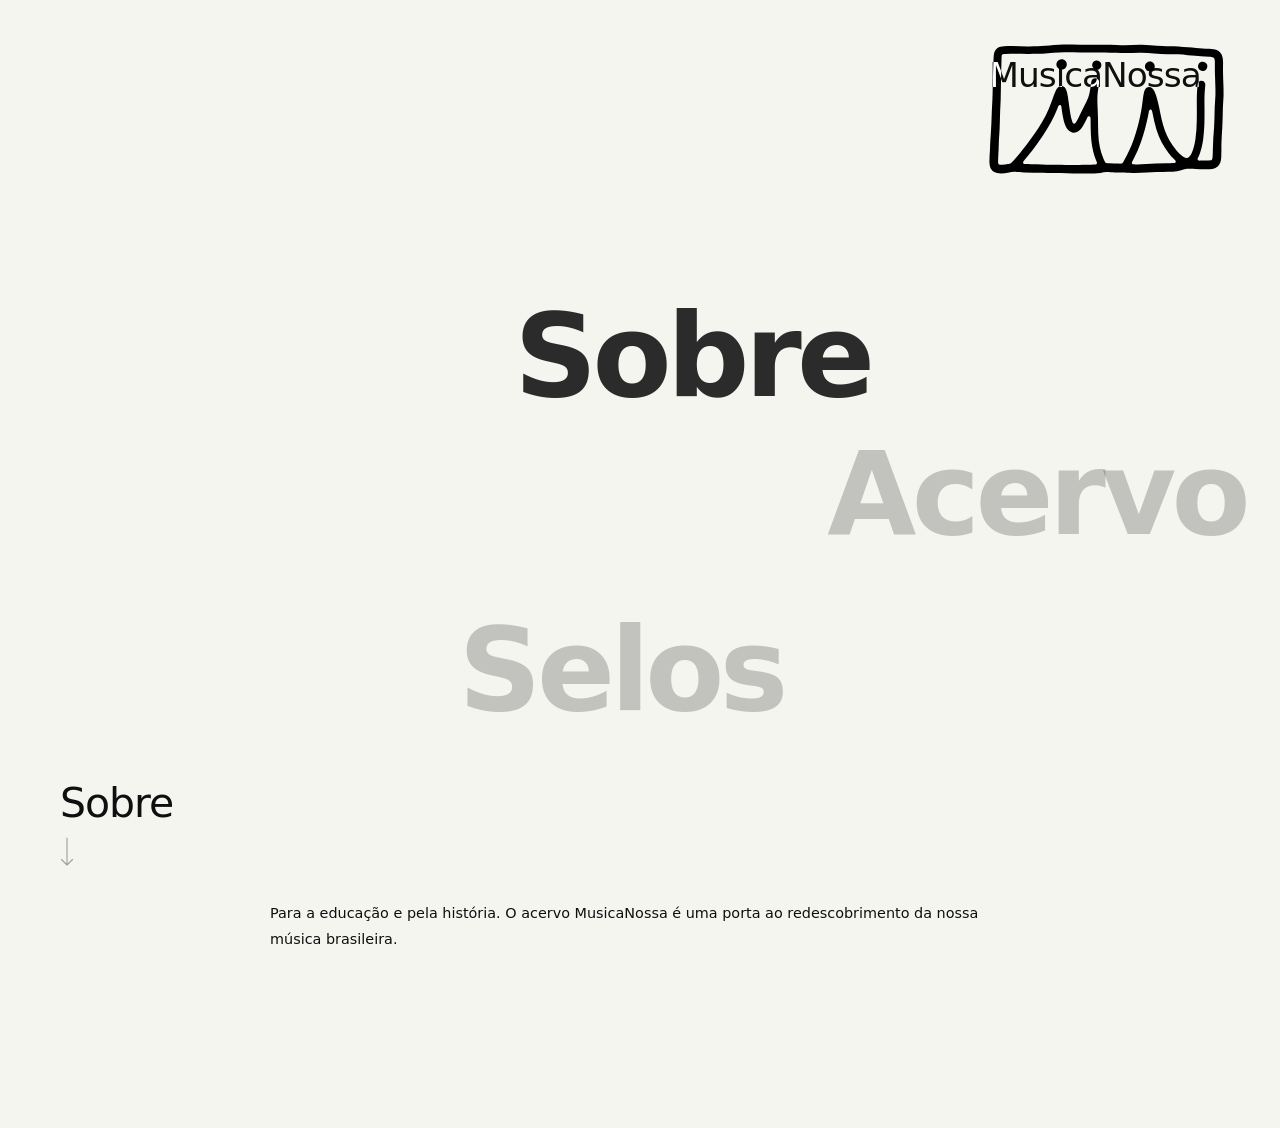
==== portfolio.html @ d1c1e7bd "Bump style v93" ====
<!DOCTYPE html>
<html lang="en">
<head>
  <meta charset="UTF-8" />
  <meta name="viewport" content="width=device-width, initial-scale=1.0" />
  <title>MusicaNossa</title>
  <meta name="description" content="Para a educação e pela história. O acervo MusicaNossa é uma porta ao redescobrimento da nossa música brasileira." />
  <link rel="icon" type="image/svg+xml" href="images/favicon.svg" />
  <link rel="canonical" href="https://musicanossa.net/portfolio.html" />
  <meta name="theme-color" content="#0f0f0f" />
  <meta name="referrer" content="strict-origin-when-cross-origin" />
  <meta http-equiv="Content-Security-Policy"
        content="default-src 'self';
                 script-src 'self' 'unsafe-inline';
                 style-src 'self' 'unsafe-inline' https://fonts.googleapis.com;
                 font-src 'self' https://fonts.gstatic.com;
                 img-src 'self' data:;
                 media-src 'self' https://audio.musicanossa.net;
                 connect-src 'self';" />
  <meta property="og:title" content="MusicaNossa" />
  <meta property="og:description" content="Para a educação e pela história. O acervo MusicaNossa é uma porta ao redescobrimento da nossa música brasileira." />
  <meta property="og:type" content="website" />
  <meta property="og:url" content="https://musicanossa.net/portfolio.html" />
  <meta property="og:image" content="https://musicanossa.net/images/og-preview.png" />
  <meta property="og:image:width" content="1200" />
  <meta property="og:image:height" content="630" />
  <link rel="preconnect" href="https://fonts.googleapis.com">
  <link rel="preconnect" href="https://fonts.gstatic.com" crossorigin>
  <link href="https://fonts.googleapis.com/css2?family=Inter:wght@300;400;500;600;700&display=swap" rel="stylesheet">
  <link rel="stylesheet" href="css/style.css?v=93" />
</head>
<body>
  <a class="skip-link" href="#main-content">Skip to main content</a>

  <button class="site-brand" id="site-brand" type="button" aria-label="MusicaNossa — home"><span class="brand-text brand-word">MusicaNossa</span><img class="brand-logo" src="images/mn-logo.svg" alt="" aria-hidden="true" draggable="false" /><span class="brand-neg" aria-hidden="true"><span class="brand-text">MusicaNossa</span></span></button>

  <!-- ── FLOATING NAV ───────────────────────────── -->
  <nav id="float-nav" aria-label="Main navigation">
    <button class="nav-word active" data-page="sobre">Sobre</button>
    <button class="nav-word" data-page="selos">Selos</button>
    <button class="nav-word" data-page="film-photo">Acervo</button>

  </nav>

  <div class="nav-pulldown" id="nav-pulldown">
    <button class="pulldown-toggle" id="pulldown-toggle" aria-label="Navigation menu" aria-expanded="false">
      <svg viewBox="0 0 24 24" fill="none" stroke="currentColor" stroke-width="2" stroke-linecap="round" aria-hidden="true"><line x1="3" y1="6" x2="21" y2="6"/><line x1="3" y1="12" x2="21" y2="12"/><line x1="3" y1="18" x2="21" y2="18"/></svg>
    </button>
    <div class="pulldown-menu" id="pulldown-menu">
      <button data-page="sobre">Sobre</button>
      <button data-page="selos">Selos</button>
      <button data-page="film-photo">Acervo</button>
    </div>
  </div>

  <!-- ── SOBRE (default) ────────────────────────── -->
  <div id="page-sobre" class="page active">
    <header class="page-hero">
      <h1 class="hero-name">Sobre</h1>
    </header>
    <main class="page-body" id="main-content">
      <section class="resume-section">
        <div class="resume-text">
          <p>Para a educação e pela história. O acervo MusicaNossa é uma porta ao redescobrimento da nossa música brasileira.</p>
        </div>
      </section>
    </main>
  </div>

  <!-- ── SELOS ──────────────────────────────────── -->
  <div id="page-selos" class="page">
    <header class="page-hero">
      <h1 class="hero-name">Selos</h1>
      <div class="hero-tagline">Brazilian record labels</div>
    </header>
    <main class="page-body">
      <p class="selos-intro">Three labels represented in the Acervo: two independent Rio de Janeiro labels of the 1960s and the oldest record company in Brazil.</p>

      <article class="selo" id="selo-forma">
        <h2 class="selo-name">Forma</h2>
        <p class="selo-meta">Rio de Janeiro · from 1964 · founded by Roberto Quartin and Wadi Gebara</p>
        <p class="selo-lede">An independent label noted for the quality of its catalogue and design.</p>
        <p>Founded by producer Roberto Quartin, who directed its artistic output, and architect Wadi Gebara Netto, who financed and administered it. Although short-lived, the label produced a catalogue now regarded as essential.</p>
        <p>Its first release was Eumir Deodato's interpretation of Tom Jobim compositions. The catalogue includes Moacir Santos's <em>Coisas</em>, Baden Powell and Vinicius de Moraes's <em>Os Afro-Sambas</em>, the first recordings of Quarteto em Cy, and Cinema Novo soundtracks. Quartin sold the catalogue to PolyGram in 1969.</p>
        <h3 class="label-upper selo-sub">Key records</h3>
        <ul class="selo-list">
          <li><em>Inútil Paisagem</em> — Eumir Deodato</li>
          <li><em>Coisas</em> — Moacir Santos (1965)</li>
          <li><em>Os Afro-Sambas</em> — Baden Powell &amp; Vinicius de Moraes (1966)</li>
        </ul>
        <h3 class="label-upper selo-sub selo-sub--here">aqui no musicanossa:</h3>
        <p class="selo-links"><a href="#album/forma-65">Forma '65</a></p>
      </article>

      <article class="selo" id="selo-equipe">
        <h2 class="selo-name">Equipe</h2>
        <p class="selo-meta">Rio de Janeiro · 1964–1973 · founded by Oswaldo Cadaxo</p>
        <p class="selo-lede">An independent label spanning instrumental samba-jazz, popular music and international pop.</p>
        <p>Founded by Oswaldo Cadaxo, its president and producer, with Dulce Domingues as general manager; both came from Musidisc. Its early catalogue includes the samba-jazz recordings of Os Catedráticos, a studio ensemble led by Eumir Deodato.</p>
        <p>Equipe also distributed American and British labels in Brazil and issued local versions of international hits. After its closure, Cadaxo founded the Padrão label.</p>
        <h3 class="label-upper selo-sub">Key records</h3>
        <ul class="selo-list">
          <li><em>Impulso! Samba</em> — Os Catedráticos (1964)</li>
          <li><em>Tremendão</em> — Os Catedráticos (1964)</li>
          <li><em>Ataque</em> — Os Catedráticos (1965)</li>
        </ul>
        <h3 class="label-upper selo-sub selo-sub--here">aqui no musicanossa:</h3>
        <p class="selo-links"><a href="#album/os-catedraticos-impulso-samba">Impulso! Samba</a><a href="#album/raimundinho-festanca">Festança</a></p>
      </article>

      <article class="selo" id="selo-odeon">
        <h2 class="selo-name">Odeon</h2>
        <p class="selo-meta">Rio de Janeiro · since 1913 · later EMI-Odeon</p>
        <p class="selo-lede">The oldest name in Brazilian recording and the label of the first bossa nova record.</p>
        <p>Fred Figner's Casa Edison, a Rio de Janeiro importer of gramophones and records, partnered with the European Odeon company to open a pressing plant in Vila Isabel in 1913, the first large-scale record factory in South America. Odeon later became part of the British group EMI, hence the EMI-Odeon name on later releases.</p>
        <p>In 1958 it released João Gilberto's single "Chega de Saudade", arranged by Tom Jobim and widely considered the first bossa nova recording; the album followed in 1959. Odeon remained central to Brazilian music for decades, issuing works such as Milton Nascimento and Lô Borges's <em>Clube da Esquina</em> (1972).</p>
        <h3 class="label-upper selo-sub">Key records</h3>
        <ul class="selo-list">
          <li><em>Chega de Saudade</em> — João Gilberto (1959)</li>
          <li><em>Clube da Esquina</em> — Milton Nascimento &amp; Lô Borges (1972)</li>
        </ul>
        <h3 class="label-upper selo-sub selo-sub--here">aqui no musicanossa:</h3>
        <p class="selo-links"><a href="#album/o-grupo">O Grupo</a><a href="#album/claudia-deixa-eu-dizer">Deixa Eu Dizer</a></p>
      </article>
    </main>
  </div>

  <!-- ── ACERVO ─────────────────────────────────── -->
  <!-- Record archive: floating covers + list. Data: js/archive-data.js (generated); rendering: js/photo.js. -->
  <div id="page-film-photo" class="page">
    <header class="page-hero">
      <h1 class="hero-name">Acervo</h1>
      <div class="hero-tagline">Records</div>
    </header>
    <!-- Filters (format, style): rendered by js/photo.js from the archive tags -->
    <nav class="photo-tabs" id="photo-tabs" aria-label="Archive filters" hidden></nav>
    <div class="photo-float-container" id="photo-float-container"></div>
    <main class="page-body">
      <div class="archive-list" id="archive-list" aria-label="Record archive"></div>
    </main>
  </div>

  <!-- ── RECORD PAGE (#album/<id>) ─────────────── -->
  <div id="page-album" class="page">
    <main class="page-body album-page">
      <button type="button" class="album-back" id="album-back">← Acervo</button>
      <article class="album" id="album-view"></article>
    </main>
  </div>

  <!-- ── GLOBAL UI ──────────────────────────────── -->

  <!-- Now playing (archive tracks from audio.musicanossa.net). Driven by js/photo.js; shown while a track is loaded.
       Minimize slides it off to the right, leaving the arrow tab to bring it back. -->
  <div id="np-player" class="player" role="region" aria-label="Now playing">
    <button class="np-tab" id="np-tab" type="button" aria-label="Show player" aria-controls="np-body" tabindex="-1">
      <svg viewBox="0 0 12 20" fill="none" stroke="currentColor" stroke-width="1.8" stroke-linecap="round" stroke-linejoin="round" aria-hidden="true"><path d="M8 4L3 10l5 6"/></svg>
    </button>
    <div class="np-body" id="np-body">
      <div class="np-actions">
        <button class="np-action" id="np-min" type="button" aria-label="Minimize player" aria-expanded="true" aria-controls="np-body">
          <svg viewBox="0 0 12 20" fill="none" stroke="currentColor" stroke-width="1.8" stroke-linecap="round" stroke-linejoin="round" aria-hidden="true"><path d="M4 4l5 6-5 6"/></svg>
        </button>
        <button class="np-action" id="np-close" type="button" aria-label="Stop and close player">&times;</button>
      </div>
      <div class="np-top">
        <button class="np-cover" id="np-cover" aria-label="Open record"><img id="np-img" alt="" draggable="false" /></button>
        <div class="np-text">
          <div class="np-title" id="np-title">&mdash;</div>
          <div class="np-sub" id="np-sub"></div>
        </div>
      </div>
      <div class="np-progress">
        <span class="np-time" id="np-elapsed">0:00</span>
        <input type="range" id="np-seek" min="0" max="0" step="any" value="0" disabled aria-label="Position in track" />
        <span class="np-time" id="np-total">0:00</span>
      </div>
      <div class="player-controls">
        <button class="player-btn" id="np-prev" aria-label="Previous track">
          <svg viewBox="0 0 20 20" fill="currentColor" aria-hidden="true"><rect x="3" y="3" width="3" height="14" rx="1"/><path d="M7 10L17 3v14z"/></svg>
        </button>
        <button class="player-btn player-btn-main" id="np-play" aria-label="Play">
          <svg class="icon-play" viewBox="0 0 20 20" fill="currentColor" aria-hidden="true"><path d="M5 3l14 7-14 7z"/></svg>
          <svg class="icon-pause" viewBox="0 0 20 20" fill="currentColor" style="display:none" aria-hidden="true"><rect x="4" y="3" width="4" height="14" rx="1"/><rect x="12" y="3" width="4" height="14" rx="1"/></svg>
        </button>
        <button class="player-btn" id="np-next" aria-label="Next track">
          <svg viewBox="0 0 20 20" fill="currentColor" aria-hidden="true"><rect x="14" y="3" width="3" height="14" rx="1"/><path d="M13 10L3 3v14z"/></svg>
        </button>
      </div>
    </div>
  </div>

  <!-- Scroll hint: shown at the top of any page with more content below; fades out once you scroll. -->
  <button id="scroll-arrow" class="scroll-arrow" type="button" aria-label="Scroll down">
    <svg viewBox="0 0 14 30" fill="none" stroke="currentColor" stroke-width="1.1" stroke-linecap="round" stroke-linejoin="round" aria-hidden="true"><path d="M7 1v27M1.5 22.5L7 28l5.5-5.5"/></svg>
  </button>

  <script src="js/app.js?v=73"></script>
  <script src="js/archive-data.js?v=7"></script>
  <script src="js/photo.js?v=82"></script>
</body>
</html>
---- css/style.css ----
/* =============================================
      MusicaNossa — Portfolio
   ============================================ */

*, *::before, *::after { box-sizing: border-box; margin: 0; padding: 0; }

:root {
  --bg: #f5f5f0;
  --text: #0f0f0f;
  --muted: #909090;
  --border: rgba(0,0,0,0.1);
  --ph-bg: #e3e3de;
  --font: 'Inter', system-ui, -apple-system, sans-serif;
}

html { scroll-behavior: smooth; -webkit-font-smoothing: antialiased; }

body {
  font-family: var(--font);
  background: var(--bg);
  color: var(--text);
  min-height: 100vh;
  overflow-x: hidden;
}

/* ── UTILITY ──────────────────────────────────── */

.label-upper {
  font-size: 0.66rem;
  font-weight: 600;
  letter-spacing: 0.13em;
  text-transform: uppercase;
  color: var(--muted);
}

/* ── SITE BRAND (fixed, every page) ───────────── */

.site-brand {
  position: fixed; top: 28px; right: 40px; z-index: 250;
  background: none; border: none; padding: 0;
  font: inherit;
  font-size: clamp(1.6rem, 3.2vw, 2.8rem);
  font-weight: 500; letter-spacing: -0.025em; line-height: 1.1;
  color: var(--text);
  cursor: pointer; user-select: none;
  /* The temporary logo (images/mn-logo.svg) takes the name's place at the name's old width (6.2em). The name, straight
     and black, stands on top of it: sized to the frame's inside width, with only the bottoms of the letters overlapping
     the logo's top line (baseline at y 62 of the 607-unit viewBox = 0.3844em). Gabriel's "divide" / negative look:
     where the letters overlap the logo's line they turn white. CSS has no divide blend (and
     mix-blend-mode inside this fixed button is isolated), so the negative is a white copy of the name (.brand-neg)
     masked by the logo itself; both copies of the name share .brand-text so they line up exactly. */
  width: 6.51em; height: 3.949em;   /* the name's old width (6.2em) + 5%; 1000 x 606.61 viewBox */
}
.site-brand .brand-logo, .site-brand .brand-neg { position: absolute; inset: 0; pointer-events: none; }
.site-brand .brand-logo { z-index: 1; width: 100%; height: 100%; }
.site-brand .brand-text {
  /* Inside the logo, placed so the logo's first dot (centre x 331.3, y 135.8 of the 1000 x 607 viewBox, 39 units wide)
     sits exactly on the dot of the "i" (centre 2.102em from the name's left, 0.167em from its top at line-height 1).
     left/top are in the name's own em: left = 331.3/1000 x 6.51/0.84 - 2.102, top = 135.8/606.61 x 3.949/0.84 - 0.167. */
  position: absolute; left: 0.465em; top: 0.886em;
  font-size: 0.84em; line-height: 1; white-space: nowrap;   /* 0.8em + 5% */
}
.site-brand .brand-word { z-index: 0; color: #0f0f0f; }
.site-brand .brand-neg {
  z-index: 2; color: #fff;
  /* masked by the logo's lines only (no dots), so the logo's dot covers the i's dot instead of turning it white */
  -webkit-mask: url(../images/mn-logo-mark.svg) no-repeat 0 0 / 100% 100%;
          mask: url(../images/mn-logo-mark.svg) no-repeat 0 0 / 100% 100%;
}

/* ── FLOATING NAV ─────────────────────────────── */

#float-nav {
  position: fixed; inset: 0; z-index: 100;
  pointer-events: none; overflow: hidden;
}

.nav-word {
  position: absolute; left: 0; top: 0;
  background: none; border: none; outline: none;
  font-family: var(--font);
  font-size: clamp(3.5rem, 9vw, 8rem);
  font-weight: 700;
  letter-spacing: -0.04em; line-height: 1;
  color: rgba(15,15,15,0.06);
  cursor: pointer; pointer-events: all; user-select: none;
  padding: 0; white-space: nowrap;
  transition: color 0.6s ease, opacity 0.8s ease;
  text-rendering: optimizeLegibility;
  -webkit-font-smoothing: antialiased;
}

.nav-word:hover { color: rgba(15,15,15,0.82); }
.nav-word.active { color: rgba(15,15,15,0.88); }
.nav-word.inactive { color: rgba(15,15,15,0.22); }

body.scrolled .nav-word,
#float-nav.photo-active .nav-word,
#float-nav.album-active .nav-word {
  opacity: 0; pointer-events: none;
  transition: opacity 0.25s ease;
}

/* ── SCROLL ARROW (global scroll hint, bottom-left) */

.scroll-arrow {
  /* Left-aligned with the page titles (60 px gutter; the button's 9 px padding is subtracted). */
  position: fixed; left: 51px; bottom: 26px; z-index: 900;
  width: 32px; height: 44px; padding: 7px 9px;
  background: none; border: none; cursor: pointer;
  color: var(--text);
  opacity: 0; pointer-events: none;
  transition: opacity 0.7s ease, bottom 0.4s ease;
}
.scroll-arrow svg { display: block; width: 14px; height: 30px; }
.scroll-arrow.visible { opacity: 0.38; pointer-events: all; }
.scroll-arrow.visible svg { animation: arrow-drift 3.2s ease-in-out infinite; }
.scroll-arrow.visible:hover { opacity: 0.75; }

@keyframes arrow-drift {
  0%, 60%, 100% { transform: translateY(0); }
  30% { transform: translateY(5px); }
}

/* ── PAGES ────────────────────────────────────── */

.page { display: none; }
.page.active { display: block; }

/* Hero is a 100vh spacer under the floating nav. Its title is
   redundant with the active nav word, so it stays hidden until
   the user scrolls (body.scrolled). */
.page-hero {
  height: 100vh;
  display: flex; flex-direction: column; justify-content: flex-end;
  padding: 0 60px 64px;
  pointer-events: none; position: relative; z-index: 200;
}

.hero-name {
  font-size: clamp(1.6rem, 3.2vw, 2.8rem);
  font-weight: 500; letter-spacing: -0.025em; line-height: 1.1;
  margin-bottom: 10px;
}

.hero-tagline {
  font-size: 0.82rem; color: var(--muted);
  letter-spacing: 0.05em; font-weight: 400;
}

.hero-name, .hero-tagline {
  opacity: 0; pointer-events: none; cursor: pointer;
  transition: opacity 0.5s ease;
}
body.scrolled .hero-name,
body.scrolled .hero-tagline { opacity: 1; pointer-events: all; }

/* Shared page content container (sits above the floating nav) */
.page-body {
  max-width: 860px; margin: 0 auto;
  padding: 0 60px 140px;
  position: relative; z-index: 201; background: var(--bg);
}

/* ── SOBRE ────────────────────────────────────── */

.resume-section { padding: 36px 0; border-top: 1px solid var(--border); }
.resume-section:first-child { border-top: none; padding-top: 0; }

.resume-text { font-size: 0.9rem; line-height: 1.82; color: var(--text); }
.resume-text p { margin-bottom: 10px; }
.resume-text p:last-child { margin-bottom: 0; }

/* ── ARCHIVE LIST ───────────────────────────── */

.archive-list { display: flex; flex-direction: column; }

.archive-entry {
  display: grid; grid-template-columns: 44px 1fr auto;
  gap: 0 28px; align-items: center;
  width: 100%; padding: 26px 0;
  background: none; border: none; border-top: 1px solid var(--border);
  font: inherit; color: var(--text); text-align: left;
  cursor: pointer; transition: background 0.15s;
}
.archive-entry:hover { background: rgba(0,0,0,0.015); }

.me-num { font-size: 0.66rem; color: var(--muted); letter-spacing: 0.07em; }
.me-title { font-size: 0.95rem; font-weight: 500; }
.me-meta { font-size: 0.72rem; color: var(--muted); letter-spacing: 0.04em; }

/* Selos (record labels) */
.selos-intro { font-size: 1rem; line-height: 1.75; color: var(--muted); max-width: 640px; margin-bottom: 8px; }
.selo { max-width: 640px; padding: 48px 0; border-top: 1px solid var(--border); scroll-margin-top: 80px; }
.selos-intro + .selo { border-top: none; padding-top: 40px; }
.selo-name { font-size: clamp(1.8rem, 4vw, 2.6rem); font-weight: 600; letter-spacing: -0.03em; line-height: 1.1; }
.selo-meta { font-size: 0.78rem; color: var(--muted); letter-spacing: 0.02em; margin: 8px 0 22px; }
.selo p { font-size: 0.95rem; line-height: 1.82; margin-bottom: 14px; }
.selo .selo-lede { font-size: 1.08rem; line-height: 1.6; font-weight: 500; margin-bottom: 18px; }
.selo-sub { margin: 28px 0 10px; }
.selo-sub--here { text-transform: none; letter-spacing: 0.04em; }
.selo-list { list-style: none; }
.selo-list li { font-size: 0.9rem; line-height: 1.6; padding: 7px 0; border-bottom: 1px solid var(--border); }
.selo .selo-links { display: flex; flex-wrap: wrap; gap: 10px 22px; margin: 0; }
.selo-links a { font-size: 0.9rem; color: var(--text); text-decoration: none; border-bottom: 1px solid var(--border); padding-bottom: 2px; transition: border-color 0.2s; }
.selo-links a:hover { border-color: var(--text); }

/* ── NOW PLAYING (frosted glass card) ─────────── */
/* Fixed bottom-right on every page. .visible while a track is loaded; .minimized slides it off to the
   right so only the arrow tab (.np-tab, hanging off its left edge) stays on screen. */

.player {
  --np-edge: 28px;
  position: fixed; bottom: var(--np-edge); right: var(--np-edge); z-index: 1000;
  width: 290px;
  color: var(--text);
  user-select: none; -webkit-user-select: none;
  opacity: 0; transform: translateY(10px);
  transition: opacity 0.4s ease, transform 0.45s cubic-bezier(0.22, 0.61, 0.36, 1);
  pointer-events: none;
}
.player.visible { opacity: 1; transform: none; pointer-events: all; }
.player.visible.minimized { transform: translateX(calc(100% + var(--np-edge))); }

/* The glass lives on the card, not the wrapper: nested backdrop-filters can't see the page,
   so the tab and the card are siblings, each with its own blur. */
.np-body {
  position: relative; padding: 12px 14px 8px;
  background: rgba(250, 250, 246, 0.38);
  backdrop-filter: blur(22px) saturate(170%); -webkit-backdrop-filter: blur(22px) saturate(170%);
  border: 1px solid rgba(255, 255, 255, 0.65);
  border-radius: 16px;
  box-shadow: 0 10px 36px rgba(15, 15, 15, 0.14), 0 1px 3px rgba(15, 15, 15, 0.06), inset 0 1px 0 rgba(255, 255, 255, 0.7);
}

/* Arrow tab: a small glass pull-tab on the card's left edge, shown only while minimized. */
.np-tab {
  position: absolute; top: 50%; left: -34px; width: 34px; height: 56px; margin-top: -28px;
  display: flex; align-items: center; justify-content: center;
  padding: 0; border: 1px solid rgba(255, 255, 255, 0.65); border-right: none;
  border-radius: 12px 0 0 12px;
  background: rgba(250, 250, 246, 0.5);
  backdrop-filter: blur(22px) saturate(170%); -webkit-backdrop-filter: blur(22px) saturate(170%);
  box-shadow: -6px 6px 24px rgba(15, 15, 15, 0.12);
  color: rgba(15, 15, 15, 0.6); cursor: pointer;
  opacity: 0; pointer-events: none; transition: opacity 0.3s ease, color 0.15s;
}
.np-tab svg { width: 10px; height: 16px; }
.np-tab:hover { color: var(--text); }
.player.visible.minimized .np-tab { opacity: 1; pointer-events: all; }
/* A soft pulse on the tab while music plays in the background. */
.player.minimized.playing .np-tab svg { animation: np-pulse 2.4s ease-in-out infinite; }
@keyframes np-pulse { 0%, 100% { opacity: 1; } 50% { opacity: 0.35; } }

.np-actions { position: absolute; top: 6px; right: 8px; display: flex; gap: 2px; }
.np-action {
  width: 24px; height: 24px; padding: 0;
  display: flex; align-items: center; justify-content: center;
  background: none; border: none; border-radius: 6px;
  color: rgba(15, 15, 15, 0.38); font: inherit; font-size: 0.95rem; line-height: 1;
  cursor: pointer; transition: color 0.15s, background 0.15s;
}
.np-action svg { width: 8px; height: 13px; }
.np-action:hover { color: var(--text); background: rgba(15, 15, 15, 0.06); }

.player-controls { display: flex; align-items: center; justify-content: center; gap: 12px; }
.player-btn {
  background: none; border: none; color: rgba(15, 15, 15, 0.55);
  cursor: pointer; padding: 10px; border-radius: 50%;
  min-width: 44px; min-height: 44px;
  display: flex; align-items: center; justify-content: center;
  transition: color 0.15s, background 0.15s;
}
.player-btn:hover { color: var(--text); }
.player-btn svg { width: 14px; height: 14px; }
.player-btn-main {
  width: 44px; height: 44px;
  background: rgba(255, 255, 255, 0.55); color: var(--text);
  box-shadow: 0 1px 4px rgba(15, 15, 15, 0.1), inset 0 1px 0 rgba(255, 255, 255, 0.8);
}
.player-btn-main:hover { background: rgba(255, 255, 255, 0.8); }
.player-btn-main svg { width: 15px; height: 15px; }
#np-player .player-btn:disabled { opacity: 0.3; cursor: default; }

.np-top { display: flex; gap: 11px; align-items: center; margin: 0 52px 10px 0; min-width: 0; }
.np-cover { flex: 0 0 44px; width: 44px; height: 44px; padding: 0; border: none; border-radius: 6px; overflow: hidden; background: rgba(15, 15, 15, 0.06); cursor: pointer; box-shadow: 0 1px 4px rgba(15, 15, 15, 0.12); }
.np-cover img { width: 100%; height: 100%; object-fit: cover; display: block; }
.np-text { min-width: 0; }
.np-title { font-size: 0.76rem; font-weight: 500; line-height: 1.3; white-space: nowrap; overflow: hidden; text-overflow: ellipsis; }
.np-sub { font-size: 0.67rem; line-height: 1.3; color: var(--muted); white-space: nowrap; overflow: hidden; text-overflow: ellipsis; margin-top: 2px; }
.np-progress { display: flex; align-items: center; gap: 8px; margin-bottom: 2px; }
.np-time { font-size: 10px; color: var(--muted); font-variant-numeric: tabular-nums; min-width: 28px; }
.np-time:last-child { text-align: right; }
/* Seek bar: 22 px tall hit area around a 3 px track; filled to --p; thumb grows while dragged. */
#np-seek { --p: 0%; flex: 1; -webkit-appearance: none; appearance: none; height: 22px; margin: 0; background: transparent; cursor: pointer; touch-action: none; }
#np-seek:disabled { cursor: default; opacity: 0.5; }
#np-seek::-webkit-slider-runnable-track { height: 3px; border-radius: 2px; background: linear-gradient(to right, rgba(15,15,15,0.75) var(--p), rgba(15,15,15,0.14) var(--p)); }
#np-seek::-moz-range-track { height: 3px; border-radius: 2px; background: rgba(15,15,15,0.14); }
#np-seek::-moz-range-progress { height: 3px; border-radius: 2px; background: rgba(15,15,15,0.75); }
#np-seek::-webkit-slider-thumb { -webkit-appearance: none; width: 12px; height: 12px; margin-top: -4.5px; border-radius: 50%; background: var(--text); box-shadow: 0 0 0 4px rgba(15,15,15,0); transition: transform 0.12s, box-shadow 0.12s; }
#np-seek::-moz-range-thumb { width: 12px; height: 12px; border: none; border-radius: 50%; background: var(--text); transition: transform 0.12s; }
#np-seek:not(:disabled):hover::-webkit-slider-thumb, #np-seek:active::-webkit-slider-thumb { transform: scale(1.2); box-shadow: 0 0 0 5px rgba(15,15,15,0.08); }
#np-seek:not(:disabled):hover::-moz-range-thumb, #np-seek:active::-moz-range-thumb { transform: scale(1.2); }

/* Browsers without backdrop-filter: a more opaque card so text stays readable. */
@supports not ((backdrop-filter: blur(1px)) or (-webkit-backdrop-filter: blur(1px))) {
  .np-body, .np-tab { background: rgba(248, 248, 244, 0.94); }
}

/* ── NAV PULLDOWN (top-left; brand owns top-right) */

.nav-pulldown {
  position: fixed; top: 24px; left: 24px; z-index: 300;
  opacity: 0; pointer-events: none; transition: opacity 0.4s ease;
}
.nav-pulldown.visible { opacity: 1; pointer-events: all; }

.pulldown-toggle {
  width: 32px; height: 32px;
  background: transparent; border: none; border-radius: 6px;
  cursor: pointer; display: flex; align-items: center; justify-content: center;
  color: var(--text); opacity: 0.7; transition: opacity 0.2s;
}
.pulldown-toggle:hover { opacity: 0.85; }
.pulldown-toggle svg { width: 18px; height: 18px; }

.pulldown-menu {
  position: absolute; top: 40px; left: 0;
  background: rgba(245,245,240,0.78);
  backdrop-filter: blur(18px); -webkit-backdrop-filter: blur(18px);
  border-radius: 10px; padding: 8px 0;
  box-shadow: 0 2px 16px rgba(0,0,0,0.07);
  display: none; flex-direction: column; min-width: 120px;
}
.pulldown-menu.open { display: flex; }

.pulldown-menu button {
  background: none; border: none;
  font-family: var(--font); font-size: 0.85rem; font-weight: 500;
  color: var(--text); padding: 10px 20px;
  cursor: pointer; text-align: left; transition: background 0.15s;
}
.pulldown-menu button:hover { background: rgba(15,15,15,0.06); }

/* ── ARCHIVE FILTERS (Acervo: format · style) ── */
/* Text-link filters, centred under the top edge; rendered by photo.js. Active = underlined. */
.photo-tabs {
  position: fixed; top: 30px; left: 50%; transform: translateX(-50%); z-index: 250;
  display: flex; flex-wrap: wrap; justify-content: center; align-items: baseline; gap: 6px 34px;
  max-width: calc(100vw - 2 * 300px);
  opacity: 0; pointer-events: none; transition: opacity 0.4s ease;
}
.photo-tabs.visible { opacity: 1; pointer-events: all; }
.photo-tabs[hidden] { display: none; }
.af-group { display: flex; align-items: baseline; flex-wrap: wrap; gap: 2px 0; white-space: nowrap; }
/* The group word (format / style) is a button: click folds the group's links away (a folded group keeps its active value). */
.af-label {
  background: none; border: none; padding: 2px 1px; margin-right: 12px; cursor: pointer;
  font: inherit; font-size: 0.74rem; color: var(--muted); opacity: 0.75;
  text-decoration: underline; text-decoration-color: transparent; text-underline-offset: 4px; text-decoration-thickness: 1px;
  transition: opacity 0.2s, text-decoration-color 0.2s;
}
.af-label:hover { opacity: 1; text-decoration-color: rgba(15,15,15,0.3); }
.af-group.collapsed .af-label { opacity: 0.6; }
.af-group.collapsed .af-label:hover { opacity: 1; }
/* Style names: bold, never underlined; the selected one is marked by its darker colour. */
.af-group--style .af-link,
.af-group--style .af-link:hover,
.af-group--style .af-link.active { font-weight: 600; text-decoration: none; }
.af-link {
  background: none; border: none; padding: 2px 1px; cursor: pointer;
  font: inherit; font-size: 0.86rem; color: var(--muted);
  text-decoration: underline; text-decoration-color: transparent; text-underline-offset: 4px; text-decoration-thickness: 1px;
  transition: color 0.2s, text-decoration-color 0.2s;
}
.af-link:hover { color: var(--text); text-decoration-color: rgba(15,15,15,0.35); }
.af-link.active { color: var(--text); text-decoration-color: currentColor; }
.af-link:disabled { opacity: 0.4; cursor: default; text-decoration-color: transparent; color: var(--muted); }
.af-sep { color: var(--muted); opacity: 0.5; margin: 0 7px; }
/* Narrower desktops/tablets: filters sit under the brand instead of between the hamburger and the brand. */
@media (max-width: 1180px) {
  .photo-tabs { top: calc(28px + 3.949 * clamp(1.6rem, 3.2vw, 2.8rem) + 12px); max-width: calc(100vw - 48px); } /* just below the logo */
}

/* ── FLOATING IMAGES ──────────────────────────── */

.photo-float-container {
  contain: layout style paint;
  position: fixed; inset: 0; z-index: 150;
  pointer-events: none; overflow: hidden;
}

.float-img {
  position: absolute; left: 0; top: 0;
  pointer-events: all; cursor: pointer;
  border-radius: 3px; overflow: hidden;
  will-change: transform;
  transition: width 0.5s ease, height 0.5s ease, opacity 0.4s ease, box-shadow 0.3s ease;
  box-shadow: 0 2px 8px rgba(0,0,0,0.12);
}

.float-img img {
  width: 100%; height: 100%; object-fit: cover; display: block;
  filter: grayscale(100%); transition: filter 0.4s;
}
.float-img:hover img { filter: grayscale(0%); }

.float-img.enlarged {
  position: fixed; z-index: 170;
  box-shadow: 0 12px 60px rgba(0,0,0,0.4);
  border-radius: 6px; transform: none !important; will-change: auto;
}
.float-img.enlarged img { object-fit: cover; filter: grayscale(0%); image-rendering: high-quality; }

.photo-float-container.has-enlarged .float-img:not(.enlarged) {
  opacity: 0.2; pointer-events: none; will-change: auto;
}

/* ── RECORD ARCHIVE (floating covers) ─────────── */
/* Square covers that flip to the reverse side when enlarged. Physics/size match the old photos. */


.float-img.record { overflow: visible; box-shadow: none; background: none; perspective: 900px; }
.float-img.record.enlarged { box-shadow: none; }

.record-inner {
  position: relative; width: 100%; height: 100%;
  transform-style: preserve-3d;
  transition: transform 0.7s cubic-bezier(0.2, 0.7, 0.2, 1);
}
/* Only records with a back image flip (.has-back on the card; <button> cover on the record page). */
.float-img.has-back.enlarged .record-inner,
.album-cover.flipped .record-inner { transform: rotateY(180deg); }

.record-face {
  position: absolute; inset: 0; overflow: hidden;
  border-radius: 3px; background: #d6d6d0;
  backface-visibility: hidden; -webkit-backface-visibility: hidden;
  box-shadow: 0 2px 8px rgba(0,0,0,0.12);
}
.record-back { transform: rotateY(180deg); background: #c6c6c0; }
.float-img.enlarged .record-face { box-shadow: 0 12px 60px rgba(0,0,0,0.3); border-radius: 4px; }
.record-face img { width: 100%; height: 100%; object-fit: cover; display: block; }

/* Details beside an enlarged cover (left of it; above it on narrow screens). Positioned by photo.js. */
.record-info {
  position: fixed; z-index: 170; pointer-events: none;
  opacity: 0; transition: opacity 0.35s ease;
}
.record-info.visible { opacity: 1; transition-delay: 0.15s; }
.ri-num { margin-bottom: 8px; }
.ri-title { font-size: 1.25rem; font-weight: 500; letter-spacing: -0.01em; line-height: 1.15; }
.ri-artist { font-size: 0.9rem; color: var(--muted); margin: 4px 0 18px; }
.ri-facts { display: grid; grid-template-columns: 1fr 1fr; gap: 12px 16px; }
.ri-facts dt { margin-bottom: 2px; }
.ri-facts dd { font-size: 0.82rem; }
.record-info.stacked .ri-title { font-size: 1.05rem; }
.record-info.stacked .ri-artist { margin-bottom: 10px; }
.record-info.stacked .ri-facts { grid-template-columns: repeat(3, 1fr); gap: 8px 10px; }

.record-hint {
  position: absolute; top: 100%; left: 0; right: 0; margin-top: 14px;
  text-align: center; font-size: 0.7rem; font-weight: 500;
  letter-spacing: 0.1em; text-transform: uppercase; color: var(--muted);
  opacity: 0; pointer-events: none; transition: opacity 0.3s ease;
}
.float-img.enlarged .record-hint { opacity: 1; transition-delay: 0.35s; }

.me-artist { color: var(--muted); font-weight: 400; margin-left: 8px; }

/* ── RECORD PAGE (#album/<id>) ────────────────── */

.page-body.album-page { padding-top: 112px; min-height: 100vh; }

.album-back {
  background: none; border: none; padding: 0; margin-bottom: 40px;
  font: inherit; font-size: 0.75rem; letter-spacing: 0.08em; text-transform: uppercase;
  color: var(--muted); cursor: pointer; transition: color 0.2s;
}
.album-back:hover { color: var(--text); }

.album {
  display: grid; grid-template-columns: 1fr minmax(200px, 300px); grid-template-areas: "meta cover";
  gap: 0 48px; align-items: start;
}
.album-meta { grid-area: meta; }

.album-cover {
  grid-area: cover; width: 100%; aspect-ratio: 1; padding: 0; border: none; background: none;
  perspective: 1200px; cursor: pointer;
}
.album-cover--static { cursor: default; }

.album-kicker { margin-bottom: 10px; }
.album-title { font-size: clamp(1.6rem, 3.2vw, 2.4rem); font-weight: 500; letter-spacing: -0.02em; line-height: 1.1; margin-bottom: 6px; }
.album-artist { font-size: 1rem; color: var(--muted); margin-bottom: 28px; }

.album-facts { display: grid; grid-template-columns: repeat(auto-fill, minmax(110px, 1fr)); gap: 18px 24px; }
.album-facts dt { margin-bottom: 4px; }
.album-facts dd { font-size: 0.9rem; }

.album-section { grid-column: 1 / -1; margin-top: 48px; padding-top: 28px; border-top: 1px solid var(--border); }
.album-section h2 { margin-bottom: 14px; }
.album-empty { font-size: 0.9rem; color: var(--muted); line-height: 1.7; }
.album-article p:not(.album-empty) { font-size: 0.98rem; line-height: 1.8; max-width: 68ch; margin: 0 0 1.1em; }

.tracklist { list-style: none; margin: 0; padding: 0; columns: 2 280px; column-gap: 48px; }
.tracklist li { display: flex; gap: 14px; padding: 7px 0; border-bottom: 1px solid var(--border); font-size: 0.9rem; break-inside: avoid; }
.tr-pos { flex: 0 0 2.2em; color: var(--muted); font-size: 0.8rem; padding-top: 1px; }
.tr-title { flex: 1; }
.tr-dur { color: var(--muted); font-size: 0.8rem; font-variant-numeric: tabular-nums; }
/* Playable tracklist: the whole row is the play button. */
.tracklist li:has(.tr-btn) { padding: 0; }
.tr-btn {
  display: flex; gap: 14px; width: 100%; padding: 7px 0; margin: 0;
  background: none; border: none; font: inherit; color: inherit; text-align: left; cursor: pointer;
}
.tr-btn:hover .tr-title, .tracklist li.current .tr-title { text-decoration: underline; text-underline-offset: 3px; }
.tr-btn:focus-visible { outline: 1px solid var(--text); outline-offset: 2px; }
.tracklist li.current .tr-pos, .tracklist li.current .tr-dur { color: var(--text); }
.tracklist li.unavailable .tr-btn { opacity: 0.4; cursor: default; }
.tracklist li.tr-off { opacity: 0.38; }

/* Filtered-out covers fade away (opacity is also set inline so the physics skips them). */
.float-img.filtered-out { pointer-events: none; }

/* ── COVER VIEWER (record page: double-click the cover) ── */
.album-cover--static { cursor: zoom-in; }
.zv {
  position: fixed; inset: 0; z-index: 2000;
  background: rgba(245, 245, 240, 0.86);
  backdrop-filter: blur(18px) saturate(140%); -webkit-backdrop-filter: blur(18px) saturate(140%);
  opacity: 0; pointer-events: none; transition: opacity 0.25s ease;
}
.zv.open { opacity: 1; pointer-events: all; }
.zv-stage {
  position: absolute; inset: 0; display: flex; align-items: center; justify-content: center;
  overflow: hidden; cursor: zoom-in; touch-action: none; user-select: none; -webkit-user-select: none;
}
.zv.zoomed .zv-stage { cursor: grab; }
.zv.zoomed .zv-stage:active { cursor: grabbing; }
.zv-img {
  max-width: min(88vw, 1100px); max-height: 82vh; object-fit: contain; display: block;
  box-shadow: 0 18px 70px rgba(0, 0, 0, 0.25); border-radius: 3px;
  transform-origin: center center; will-change: transform;
}
.zv-bar {
  position: absolute; left: 50%; bottom: 28px; transform: translateX(-50%);
  display: flex; align-items: center; gap: 4px; padding: 4px;
  background: rgba(250, 250, 246, 0.6); border: 1px solid rgba(255, 255, 255, 0.7); border-radius: 999px;
  backdrop-filter: blur(16px); -webkit-backdrop-filter: blur(16px);
  box-shadow: 0 6px 24px rgba(15, 15, 15, 0.12);
}
.zv-btn {
  min-width: 36px; height: 36px; padding: 0 10px; border: none; border-radius: 999px; background: none;
  font: inherit; font-size: 1.05rem; color: var(--text); cursor: pointer; transition: background 0.15s;
}
.zv-btn:hover { background: rgba(15, 15, 15, 0.07); }
.zv-fit { font-size: 0.78rem; letter-spacing: 0.04em; }
.zv-level { min-width: 46px; text-align: center; font-size: 0.75rem; color: var(--muted); font-variant-numeric: tabular-nums; }
.zv-close {
  position: absolute; top: 22px; right: 26px; width: 40px; height: 40px; border: none; border-radius: 50%;
  background: none; font: inherit; font-size: 1.5rem; line-height: 1; color: var(--text); cursor: pointer;
}
.zv-close:hover { background: rgba(15, 15, 15, 0.07); }

/* ── RESPONSIVE ───────────────────────────────── */

@media (max-width: 680px) {
  .site-brand { top: 20px; right: 20px; font-size: 1.35rem; }
  .nav-pulldown { top: 16px; left: 16px; }
  .photo-tabs { top: calc(20px + 3.949 * 1.35rem + 12px); max-width: calc(100vw - 32px); gap: 4px 20px; } /* below the brand so they don't collide on narrow screens */
  .af-link { font-size: 0.8rem; }
  .page-hero { padding: 0 24px 48px; }
  .page-body { padding: 0 24px 80px; }
  .nav-word { font-size: clamp(2.8rem, 15vw, 5rem); }
  #np-player { --np-edge: 16px; width: auto; left: 16px; }
  .page-body.album-page { padding-top: 88px; }
  .album { grid-template-columns: 1fr; grid-template-areas: "cover" "meta"; gap: 28px 0; }
  .album-cover { max-width: 280px; }
  .scroll-arrow { left: 15px; bottom: 18px; }
  /* Phones: the player card spans the bottom edge, so the hint sits just above it. */
  #np-player.visible:not(.minimized) ~ .scroll-arrow { bottom: 168px; }
}

@media (max-width: 420px) {
  .archive-entry { grid-template-columns: 32px 1fr auto; gap: 0 16px; }
  .me-artist { display: block; margin: 2px 0 0; }
}

/* ── ACCESSIBILITY ────────────────────────────── */

.skip-link {
  position: absolute; top: -100%; left: 0;
  background: var(--text); color: var(--bg);
  padding: 12px 20px; z-index: 9999;
  font-size: 14px; font-family: var(--font);
  text-decoration: none; border-radius: 0 0 4px 0;
  transition: top 0.15s ease;
}
.skip-link:focus { top: 0; }

*:focus { outline: none; }
*:focus-visible { outline: 2px solid currentColor; outline-offset: 3px; border-radius: 2px; }

.player *:focus-visible {
  outline: 2px solid rgba(15, 15, 15, 0.7); outline-offset: 2px;
}

@media (prefers-reduced-motion: reduce) {
  *, *::before, *::after {
    animation-duration: 0.01ms !important; animation-iteration-count: 1 !important;
    transition-duration: 0.01ms !important; scroll-behavior: auto !important;
  }
}
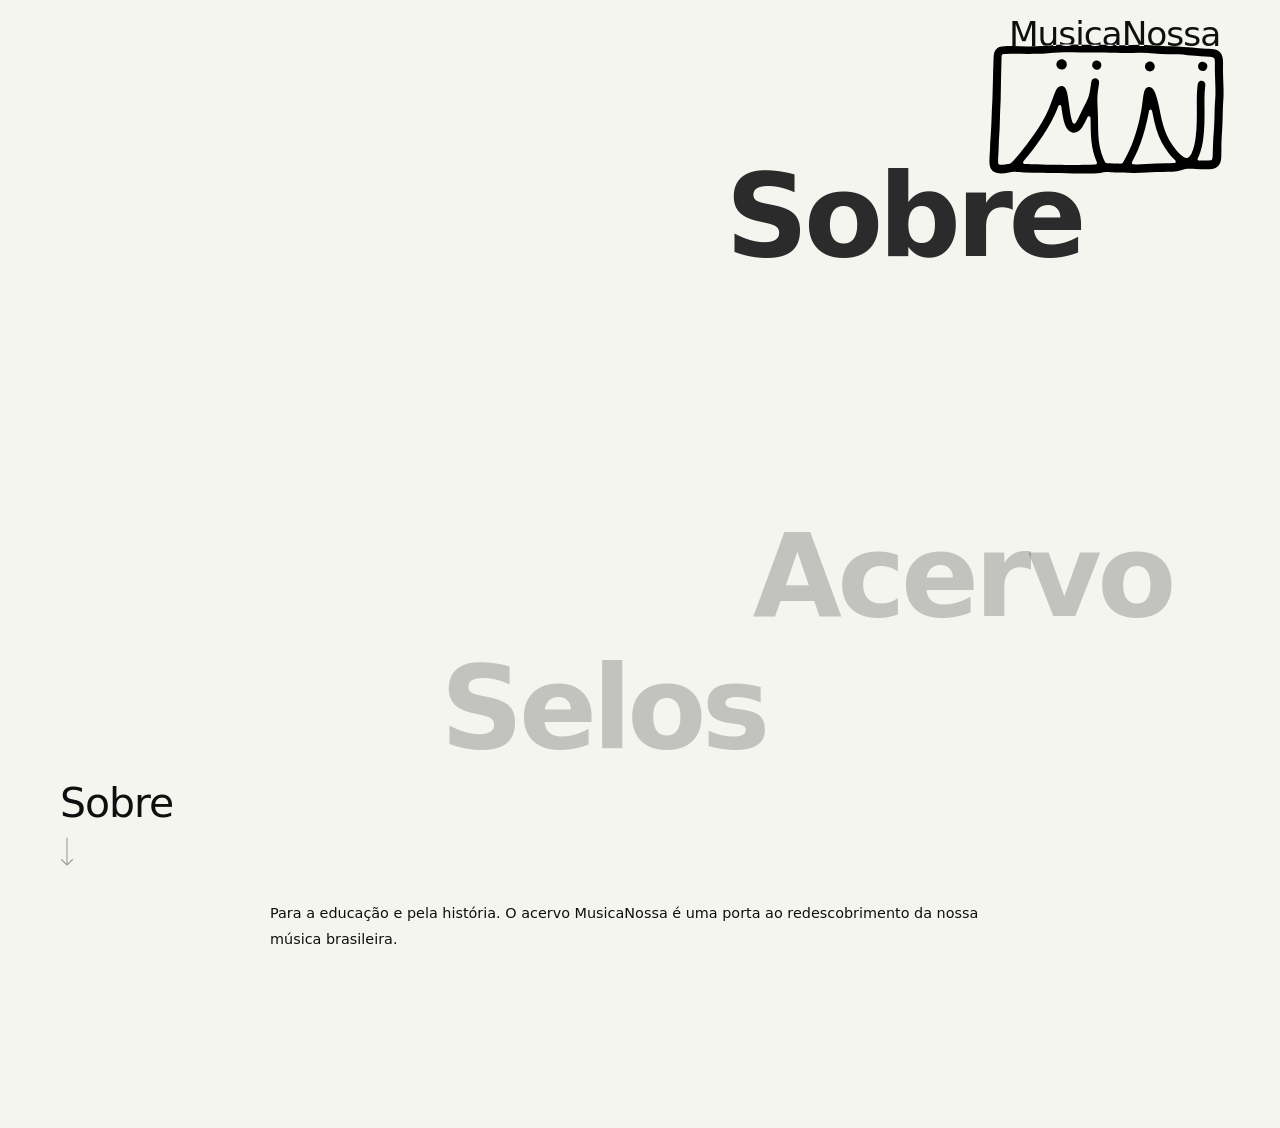
==== commit b9a8a7cb: "Bump style v94" ====
--- a/portfolio.html
+++ b/portfolio.html
@@ -27,7 +27,7 @@
   <link rel="preconnect" href="https://fonts.googleapis.com">
   <link rel="preconnect" href="https://fonts.gstatic.com" crossorigin>
   <link href="https://fonts.googleapis.com/css2?family=Inter:wght@300;400;500;600;700&display=swap" rel="stylesheet">
-  <link rel="stylesheet" href="css/style.css?v=93" />
+  <link rel="stylesheet" href="css/style.css?v=94" />
 </head>
 <body>
   <a class="skip-link" href="#main-content">Skip to main content</a>
--- a/css/style.css
+++ b/css/style.css
@@ -54,18 +54,16 @@
 .site-brand .brand-logo, .site-brand .brand-neg { position: absolute; inset: 0; pointer-events: none; }
 .site-brand .brand-logo { z-index: 1; width: 100%; height: 100%; }
 .site-brand .brand-text {
-  /* Inside the logo, placed so the logo's first dot (centre x 331.3, y 135.8 of the 1000 x 607 viewBox, 39 units wide)
-     sits exactly on the dot of the "i" (centre 2.102em from the name's left, 0.167em from its top at line-height 1).
-     left/top are in the name's own em: left = 331.3/1000 x 6.51/0.84 - 2.102, top = 135.8/606.61 x 3.949/0.84 - 0.167. */
-  position: absolute; left: 0.465em; top: 0.886em;
-  font-size: 0.84em; line-height: 1; white-space: nowrap;   /* 0.8em + 5% */
+  /* 0.8em ≈ the frame's inside width; line-height 1 puts Inter's baseline 0.8635 x font-size below the top,
+     the top value was then tuned by eye with Gabriel ("higher" steps); note top/right em are the name's own font-size. */
+  position: absolute; right: 0.575em; top: -0.306em;   /* em = the name's own size; right: the last letter ends at the centre of the frame's right stroke (x 920.5 of 1000) */
+  font-size: 0.84em; line-height: 1; white-space: nowrap;   /* 0.8em + 5%; top/right scale with it */
 }
 .site-brand .brand-word { z-index: 0; color: #0f0f0f; }
 .site-brand .brand-neg {
   z-index: 2; color: #fff;
-  /* masked by the logo's lines only (no dots), so the logo's dot covers the i's dot instead of turning it white */
-  -webkit-mask: url(../images/mn-logo-mark.svg) no-repeat 0 0 / 100% 100%;
-          mask: url(../images/mn-logo-mark.svg) no-repeat 0 0 / 100% 100%;
+  -webkit-mask: url(../images/mn-logo.svg) no-repeat 0 0 / 100% 100%;
+          mask: url(../images/mn-logo.svg) no-repeat 0 0 / 100% 100%;
 }
 
 /* ── FLOATING NAV ─────────────────────────────── */
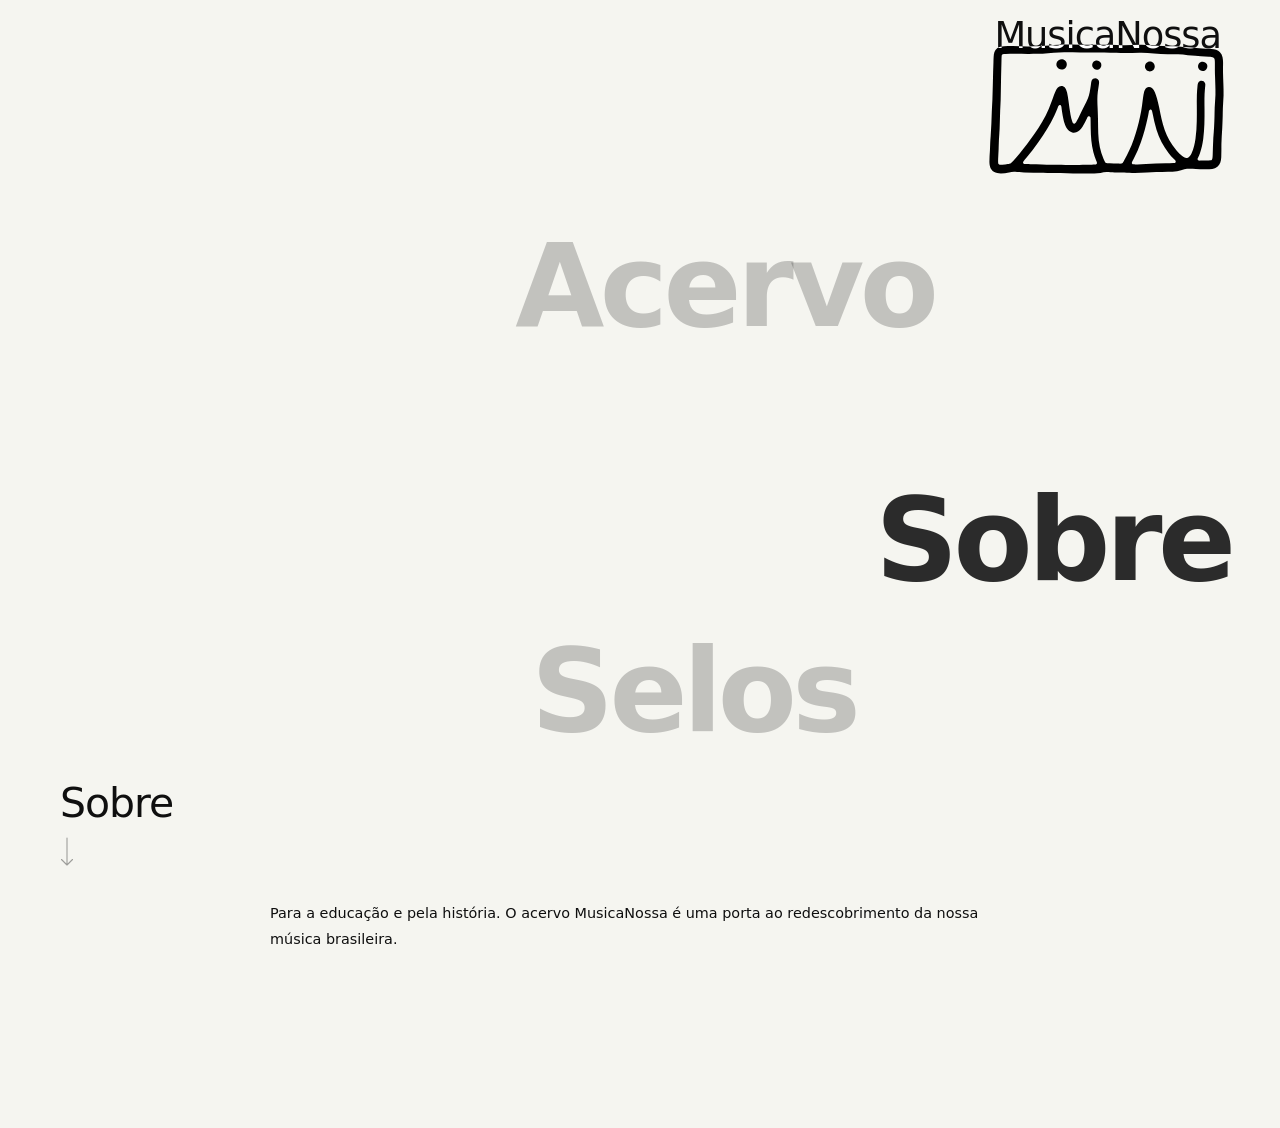
==== commit 6a068d8a: "Bump style v95" ====
--- a/portfolio.html
+++ b/portfolio.html
@@ -27,7 +27,7 @@
   <link rel="preconnect" href="https://fonts.googleapis.com">
   <link rel="preconnect" href="https://fonts.gstatic.com" crossorigin>
   <link href="https://fonts.googleapis.com/css2?family=Inter:wght@300;400;500;600;700&display=swap" rel="stylesheet">
-  <link rel="stylesheet" href="css/style.css?v=94" />
+  <link rel="stylesheet" href="css/style.css?v=95" />
 </head>
 <body>
   <a class="skip-link" href="#main-content">Skip to main content</a>
--- a/css/style.css
+++ b/css/style.css
@@ -54,10 +54,12 @@
 .site-brand .brand-logo, .site-brand .brand-neg { position: absolute; inset: 0; pointer-events: none; }
 .site-brand .brand-logo { z-index: 1; width: 100%; height: 100%; }
 .site-brand .brand-text {
-  /* 0.8em ≈ the frame's inside width; line-height 1 puts Inter's baseline 0.8635 x font-size below the top,
-     the top value was then tuned by eye with Gabriel ("higher" steps); note top/right em are the name's own font-size. */
-  position: absolute; right: 0.575em; top: -0.306em;   /* em = the name's own size; right: the last letter ends at the centre of the frame's right stroke (x 920.5 of 1000) */
-  font-size: 0.84em; line-height: 1; white-space: nowrap;   /* 0.8em + 5%; top/right scale with it */
+  /* Edge to edge: the ink of "M" starts on the centre of the logo frame's left stroke (x 90.1 of 1000) and the ink of
+     the last "a" ends on the centre of the right stroke (x 920.5). Ink runs 0.0805em-6.1431em of the name's box.
+     The baseline (top + 0.8635 x font-size at line-height 1) is tuned by eye with Gabriel (steps of 0.065em).
+     left/top are in the name's own em. */
+  position: absolute; left: 0.573em; top: -0.276em;   /* one step (0.065em) lower than the tuned baseline, per Gabriel */
+  font-size: 0.897em; line-height: 1; white-space: nowrap;
 }
 .site-brand .brand-word { z-index: 0; color: #0f0f0f; }
 .site-brand .brand-neg {
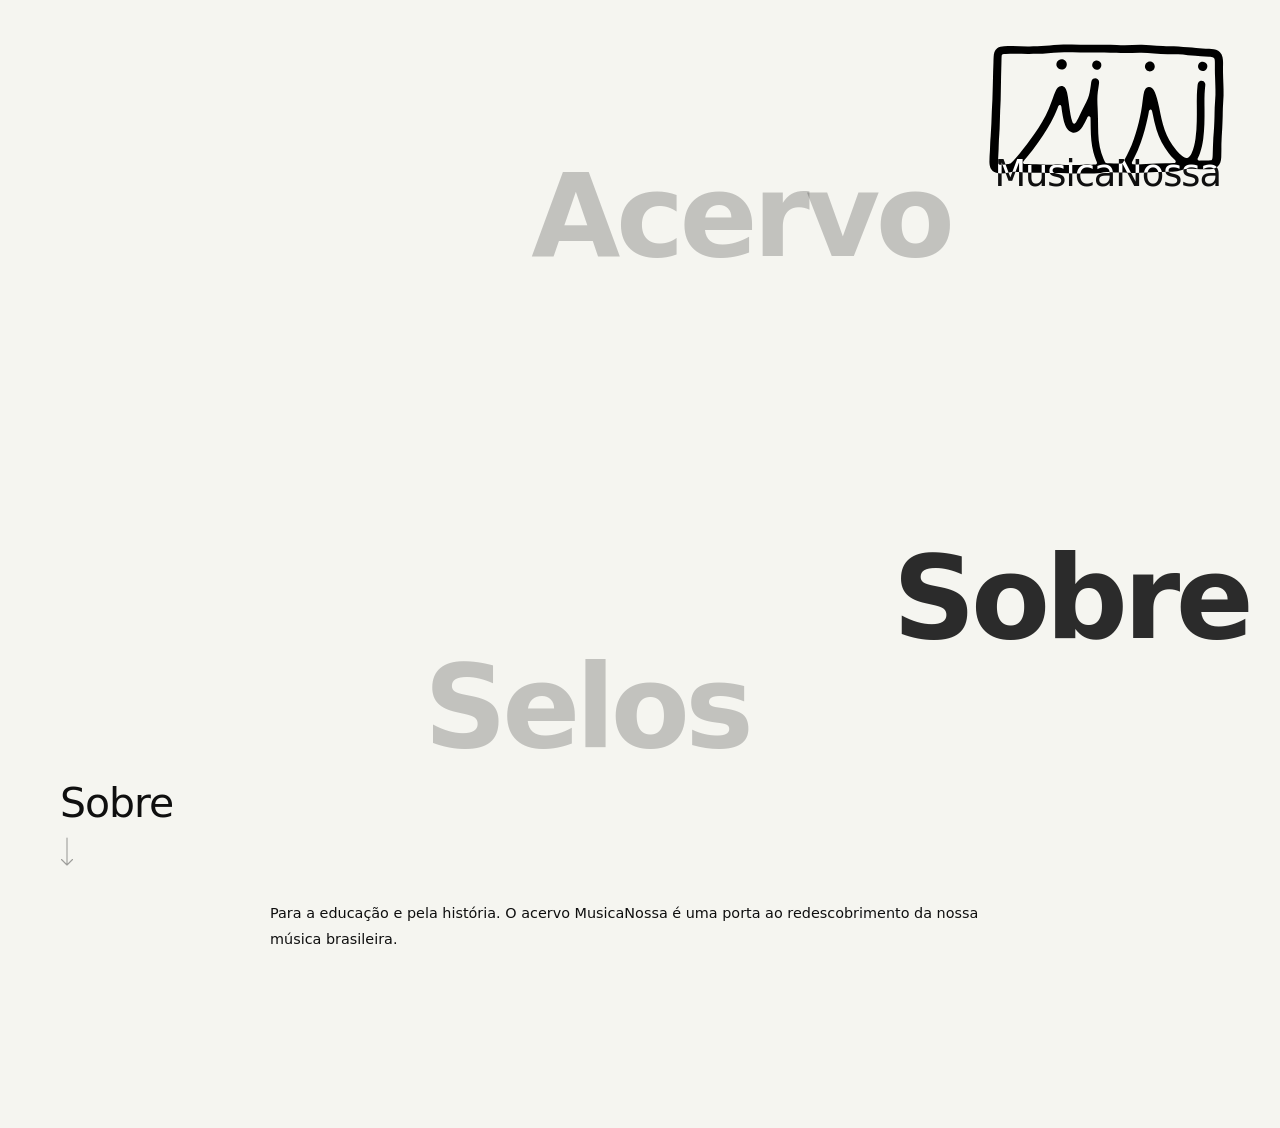
==== commit 796aa07c: "Bump style v96" ====
--- a/portfolio.html
+++ b/portfolio.html
@@ -27,7 +27,7 @@
   <link rel="preconnect" href="https://fonts.googleapis.com">
   <link rel="preconnect" href="https://fonts.gstatic.com" crossorigin>
   <link href="https://fonts.googleapis.com/css2?family=Inter:wght@300;400;500;600;700&display=swap" rel="stylesheet">
-  <link rel="stylesheet" href="css/style.css?v=95" />
+  <link rel="stylesheet" href="css/style.css?v=96" />
 </head>
 <body>
   <a class="skip-link" href="#main-content">Skip to main content</a>
--- a/css/style.css
+++ b/css/style.css
@@ -43,22 +43,20 @@
   font-weight: 500; letter-spacing: -0.025em; line-height: 1.1;
   color: var(--text);
   cursor: pointer; user-select: none;
-  /* The temporary logo (images/mn-logo.svg) takes the name's place at the name's old width (6.2em). The name, straight
-     and black, stands on top of it: sized to the frame's inside width, with only the bottoms of the letters overlapping
-     the logo's top line (baseline at y 62 of the 607-unit viewBox = 0.3844em). Gabriel's "divide" / negative look:
-     where the letters overlap the logo's line they turn white. CSS has no divide blend (and
-     mix-blend-mode inside this fixed button is isolated), so the negative is a white copy of the name (.brand-neg)
-     masked by the logo itself; both copies of the name share .brand-text so they line up exactly. */
+  /* Temporary logo (images/mn-logo.svg) in the name's place, 5% wider than the old name (6.2em); the name hangs from the
+     logo's bottom line. Gabriel's "divide"/negative look: wherever the letters overlap the logo they turn white. CSS has
+     no divide blend (and mix-blend-mode inside this fixed button is isolated), so .brand-neg is a white copy of the name
+     masked by the logo; both copies share .brand-text so they line up exactly. */
   width: 6.51em; height: 3.949em;   /* the name's old width (6.2em) + 5%; 1000 x 606.61 viewBox */
 }
 .site-brand .brand-logo, .site-brand .brand-neg { position: absolute; inset: 0; pointer-events: none; }
 .site-brand .brand-logo { z-index: 1; width: 100%; height: 100%; }
 .site-brand .brand-text {
-  /* Edge to edge: the ink of "M" starts on the centre of the logo frame's left stroke (x 90.1 of 1000) and the ink of
-     the last "a" ends on the centre of the right stroke (x 920.5). Ink runs 0.0805em-6.1431em of the name's box.
-     The baseline (top + 0.8635 x font-size at line-height 1) is tuned by eye with Gabriel (steps of 0.065em).
-     left/top are in the name's own em. */
-  position: absolute; left: 0.573em; top: -0.276em;   /* one step (0.065em) lower than the tuned baseline, per Gabriel */
+  /* Edge to edge: the "M" starts on the centre of the frame's left stroke (x 90.1 of the 1000-wide viewBox), the last "a"
+     ends on the centre of the right stroke (x 920.5); the name's ink runs 0.0805em-6.1431em of its box.
+     Height: the tops of the lowercase letters sit 14 units inside the bottom line's outer edge (y 524.7 of 607),
+     mirroring how the letters used to sit on the top line. left/top are in the name's own em. */
+  position: absolute; left: 0.573em; top: 3.49em;
   font-size: 0.897em; line-height: 1; white-space: nowrap;
 }
 .site-brand .brand-word { z-index: 0; color: #0f0f0f; }
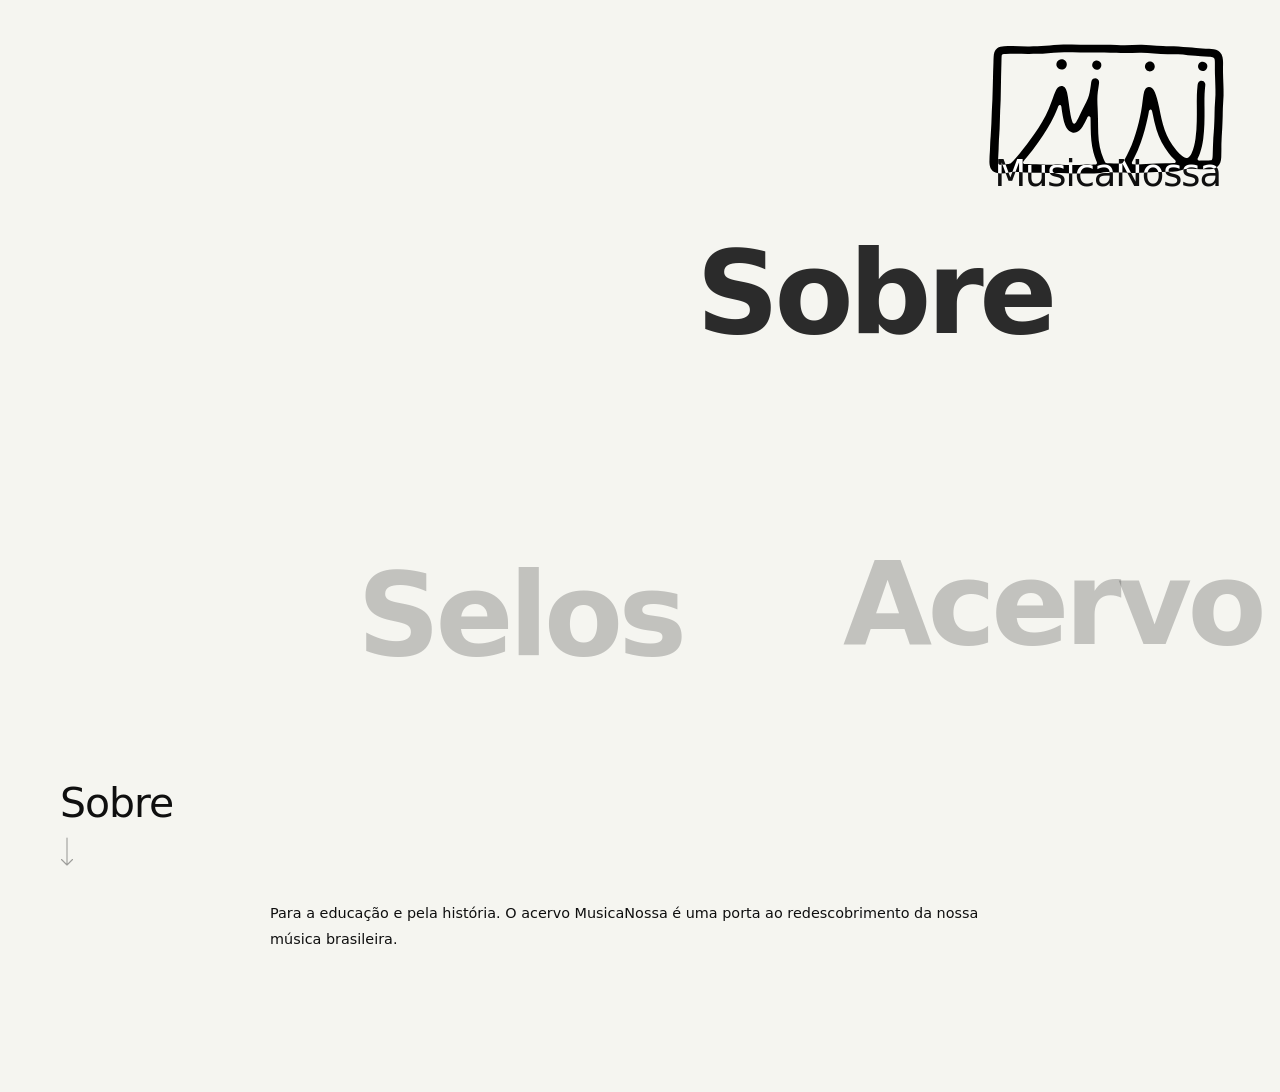
==== commit 5e684183: "Cleanup: remove Selos intro line, Sobre markup, button types, script CSP without unsafe-inline; bump" ====
--- a/portfolio.html
+++ b/portfolio.html
@@ -11,7 +11,7 @@
   <meta name="referrer" content="strict-origin-when-cross-origin" />
   <meta http-equiv="Content-Security-Policy"
         content="default-src 'self';
-                 script-src 'self' 'unsafe-inline';
+                 script-src 'self';
                  style-src 'self' 'unsafe-inline' https://fonts.googleapis.com;
                  font-src 'self' https://fonts.gstatic.com;
                  img-src 'self' data:;
@@ -27,7 +27,7 @@
   <link rel="preconnect" href="https://fonts.googleapis.com">
   <link rel="preconnect" href="https://fonts.gstatic.com" crossorigin>
   <link href="https://fonts.googleapis.com/css2?family=Inter:wght@300;400;500;600;700&display=swap" rel="stylesheet">
-  <link rel="stylesheet" href="css/style.css?v=96" />
+  <link rel="stylesheet" href="css/style.css?v=97" />
 </head>
 <body>
   <a class="skip-link" href="#main-content">Skip to main content</a>
@@ -36,20 +36,19 @@
 
   <!-- ── FLOATING NAV ───────────────────────────── -->
   <nav id="float-nav" aria-label="Main navigation">
-    <button class="nav-word active" data-page="sobre">Sobre</button>
-    <button class="nav-word" data-page="selos">Selos</button>
-    <button class="nav-word" data-page="film-photo">Acervo</button>
-
+    <button class="nav-word active" type="button" data-page="sobre">Sobre</button>
+    <button class="nav-word" type="button" data-page="selos">Selos</button>
+    <button class="nav-word" type="button" data-page="film-photo">Acervo</button>
   </nav>
 
   <div class="nav-pulldown" id="nav-pulldown">
-    <button class="pulldown-toggle" id="pulldown-toggle" aria-label="Navigation menu" aria-expanded="false">
+    <button class="pulldown-toggle" id="pulldown-toggle" type="button" aria-label="Navigation menu" aria-expanded="false">
       <svg viewBox="0 0 24 24" fill="none" stroke="currentColor" stroke-width="2" stroke-linecap="round" aria-hidden="true"><line x1="3" y1="6" x2="21" y2="6"/><line x1="3" y1="12" x2="21" y2="12"/><line x1="3" y1="18" x2="21" y2="18"/></svg>
     </button>
     <div class="pulldown-menu" id="pulldown-menu">
-      <button data-page="sobre">Sobre</button>
-      <button data-page="selos">Selos</button>
-      <button data-page="film-photo">Acervo</button>
+      <button type="button" data-page="sobre">Sobre</button>
+      <button type="button" data-page="selos">Selos</button>
+      <button type="button" data-page="film-photo">Acervo</button>
     </div>
   </div>
 
@@ -59,11 +58,7 @@
       <h1 class="hero-name">Sobre</h1>
     </header>
     <main class="page-body" id="main-content">
-      <section class="resume-section">
-        <div class="resume-text">
-          <p>Para a educação e pela história. O acervo MusicaNossa é uma porta ao redescobrimento da nossa música brasileira.</p>
-        </div>
-      </section>
+      <p class="sobre-text">Para a educação e pela história. O acervo MusicaNossa é uma porta ao redescobrimento da nossa música brasileira.</p>
     </main>
   </div>
 
@@ -74,8 +69,6 @@
       <div class="hero-tagline">Brazilian record labels</div>
     </header>
     <main class="page-body">
-      <p class="selos-intro">Three labels represented in the Acervo: two independent Rio de Janeiro labels of the 1960s and the oldest record company in Brazil.</p>
-
       <article class="selo" id="selo-forma">
         <h2 class="selo-name">Forma</h2>
         <p class="selo-meta">Rio de Janeiro · from 1964 · founded by Roberto Quartin and Wadi Gebara</p>
@@ -126,13 +119,12 @@
   </div>
 
   <!-- ── ACERVO ─────────────────────────────────── -->
-  <!-- Record archive: floating covers + list. Data: js/archive-data.js (generated); rendering: js/photo.js. -->
+  <!-- Record archive: floating covers, filters and a list. Data: js/archive-data.js (generated); rendering: js/photo.js. -->
   <div id="page-film-photo" class="page">
     <header class="page-hero">
       <h1 class="hero-name">Acervo</h1>
       <div class="hero-tagline">Records</div>
     </header>
-    <!-- Filters (format, style): rendered by js/photo.js from the archive tags -->
     <nav class="photo-tabs" id="photo-tabs" aria-label="Archive filters" hidden></nav>
     <div class="photo-float-container" id="photo-float-container"></div>
     <main class="page-body">
@@ -164,7 +156,7 @@
         <button class="np-action" id="np-close" type="button" aria-label="Stop and close player">&times;</button>
       </div>
       <div class="np-top">
-        <button class="np-cover" id="np-cover" aria-label="Open record"><img id="np-img" alt="" draggable="false" /></button>
+        <button class="np-cover" id="np-cover" type="button" aria-label="Open record"><img id="np-img" alt="" draggable="false" /></button>
         <div class="np-text">
           <div class="np-title" id="np-title">&mdash;</div>
           <div class="np-sub" id="np-sub"></div>
@@ -176,14 +168,14 @@
         <span class="np-time" id="np-total">0:00</span>
       </div>
       <div class="player-controls">
-        <button class="player-btn" id="np-prev" aria-label="Previous track">
+        <button class="player-btn" id="np-prev" type="button" aria-label="Previous track">
           <svg viewBox="0 0 20 20" fill="currentColor" aria-hidden="true"><rect x="3" y="3" width="3" height="14" rx="1"/><path d="M7 10L17 3v14z"/></svg>
         </button>
-        <button class="player-btn player-btn-main" id="np-play" aria-label="Play">
+        <button class="player-btn player-btn-main" id="np-play" type="button" aria-label="Play">
           <svg class="icon-play" viewBox="0 0 20 20" fill="currentColor" aria-hidden="true"><path d="M5 3l14 7-14 7z"/></svg>
           <svg class="icon-pause" viewBox="0 0 20 20" fill="currentColor" style="display:none" aria-hidden="true"><rect x="4" y="3" width="4" height="14" rx="1"/><rect x="12" y="3" width="4" height="14" rx="1"/></svg>
         </button>
-        <button class="player-btn" id="np-next" aria-label="Next track">
+        <button class="player-btn" id="np-next" type="button" aria-label="Next track">
           <svg viewBox="0 0 20 20" fill="currentColor" aria-hidden="true"><rect x="14" y="3" width="3" height="14" rx="1"/><path d="M13 10L3 3v14z"/></svg>
         </button>
       </div>
@@ -195,8 +187,8 @@
     <svg viewBox="0 0 14 30" fill="none" stroke="currentColor" stroke-width="1.1" stroke-linecap="round" stroke-linejoin="round" aria-hidden="true"><path d="M7 1v27M1.5 22.5L7 28l5.5-5.5"/></svg>
   </button>
 
-  <script src="js/app.js?v=73"></script>
+  <script src="js/app.js?v=74"></script>
   <script src="js/archive-data.js?v=7"></script>
-  <script src="js/photo.js?v=82"></script>
+  <script src="js/photo.js?v=83"></script>
 </body>
 </html>
--- a/css/style.css
+++ b/css/style.css
@@ -1,5 +1,5 @@
 /* =============================================
-      MusicaNossa — Portfolio
+      MusicaNossa — musicanossa.net
    ============================================ */
 
 *, *::before, *::after { box-sizing: border-box; margin: 0; padding: 0; }
@@ -9,7 +9,6 @@
   --text: #0f0f0f;
   --muted: #909090;
   --border: rgba(0,0,0,0.1);
-  --ph-bg: #e3e3de;
   --font: 'Inter', system-ui, -apple-system, sans-serif;
 }
 
@@ -59,7 +58,7 @@
   position: absolute; left: 0.573em; top: 3.49em;
   font-size: 0.897em; line-height: 1; white-space: nowrap;
 }
-.site-brand .brand-word { z-index: 0; color: #0f0f0f; }
+.site-brand .brand-word { z-index: 0; color: var(--text); }
 .site-brand .brand-neg {
   z-index: 2; color: #fff;
   -webkit-mask: url(../images/mn-logo.svg) no-repeat 0 0 / 100% 100%;
@@ -162,12 +161,7 @@
 
 /* ── SOBRE ────────────────────────────────────── */
 
-.resume-section { padding: 36px 0; border-top: 1px solid var(--border); }
-.resume-section:first-child { border-top: none; padding-top: 0; }
-
-.resume-text { font-size: 0.9rem; line-height: 1.82; color: var(--text); }
-.resume-text p { margin-bottom: 10px; }
-.resume-text p:last-child { margin-bottom: 0; }
+.sobre-text { font-size: 0.9rem; line-height: 1.82; }
 
 /* ── ARCHIVE LIST ───────────────────────────── */
 
@@ -186,11 +180,12 @@
 .me-num { font-size: 0.66rem; color: var(--muted); letter-spacing: 0.07em; }
 .me-title { font-size: 0.95rem; font-weight: 500; }
 .me-meta { font-size: 0.72rem; color: var(--muted); letter-spacing: 0.04em; }
-
-/* Selos (record labels) */
-.selos-intro { font-size: 1rem; line-height: 1.75; color: var(--muted); max-width: 640px; margin-bottom: 8px; }
+.me-artist { color: var(--muted); font-weight: 400; margin-left: 8px; }
+
+/* ── SELOS (record labels) ────────────────────── */
+
 .selo { max-width: 640px; padding: 48px 0; border-top: 1px solid var(--border); scroll-margin-top: 80px; }
-.selos-intro + .selo { border-top: none; padding-top: 40px; }
+.selo:first-child { border-top: none; padding-top: 0; }
 .selo-name { font-size: clamp(1.8rem, 4vw, 2.6rem); font-weight: 600; letter-spacing: -0.03em; line-height: 1.1; }
 .selo-meta { font-size: 0.78rem; color: var(--muted); letter-spacing: 0.02em; margin: 8px 0 22px; }
 .selo p { font-size: 0.95rem; line-height: 1.82; margin-bottom: 14px; }
@@ -408,15 +403,16 @@
   box-shadow: 0 12px 60px rgba(0,0,0,0.4);
   border-radius: 6px; transform: none !important; will-change: auto;
 }
-.float-img.enlarged img { object-fit: cover; filter: grayscale(0%); image-rendering: high-quality; }
+.float-img.enlarged img { filter: grayscale(0%); }
 
 .photo-float-container.has-enlarged .float-img:not(.enlarged) {
   opacity: 0.2; pointer-events: none; will-change: auto;
 }
+/* Filtered-out covers fade away (opacity is also set inline so the physics skips them). */
+.float-img.filtered-out { pointer-events: none; }
 
 /* ── RECORD ARCHIVE (floating covers) ─────────── */
-/* Square covers that flip to the reverse side when enlarged. Physics/size match the old photos. */
-
+/* Square covers that flip to the reverse side when enlarged. */
 
 .float-img.record { overflow: visible; box-shadow: none; background: none; perspective: 900px; }
 .float-img.record.enlarged { box-shadow: none; }
@@ -464,8 +460,6 @@
 }
 .float-img.enlarged .record-hint { opacity: 1; transition-delay: 0.35s; }
 
-.me-artist { color: var(--muted); font-weight: 400; margin-left: 8px; }
-
 /* ── RECORD PAGE (#album/<id>) ────────────────── */
 
 .page-body.album-page { padding-top: 112px; min-height: 100vh; }
@@ -487,7 +481,7 @@
   grid-area: cover; width: 100%; aspect-ratio: 1; padding: 0; border: none; background: none;
   perspective: 1200px; cursor: pointer;
 }
-.album-cover--static { cursor: default; }
+.album-cover--static { cursor: zoom-in; }
 
 .album-kicker { margin-bottom: 10px; }
 .album-title { font-size: clamp(1.6rem, 3.2vw, 2.4rem); font-weight: 500; letter-spacing: -0.02em; line-height: 1.1; margin-bottom: 6px; }
@@ -519,11 +513,7 @@
 .tracklist li.unavailable .tr-btn { opacity: 0.4; cursor: default; }
 .tracklist li.tr-off { opacity: 0.38; }
 
-/* Filtered-out covers fade away (opacity is also set inline so the physics skips them). */
-.float-img.filtered-out { pointer-events: none; }
-
 /* ── COVER VIEWER (record page: double-click the cover) ── */
-.album-cover--static { cursor: zoom-in; }
 .zv {
   position: fixed; inset: 0; z-index: 2000;
   background: rgba(245, 245, 240, 0.86);
@@ -567,7 +557,7 @@
 @media (max-width: 680px) {
   .site-brand { top: 20px; right: 20px; font-size: 1.35rem; }
   .nav-pulldown { top: 16px; left: 16px; }
-  .photo-tabs { top: calc(20px + 3.949 * 1.35rem + 12px); max-width: calc(100vw - 32px); gap: 4px 20px; } /* below the brand so they don't collide on narrow screens */
+  .photo-tabs { top: calc(20px + 3.949 * 1.35rem + 12px); max-width: calc(100vw - 32px); gap: 4px 20px; } /* just below the logo */
   .af-link { font-size: 0.8rem; }
   .page-hero { padding: 0 24px 48px; }
   .page-body { padding: 0 24px 80px; }
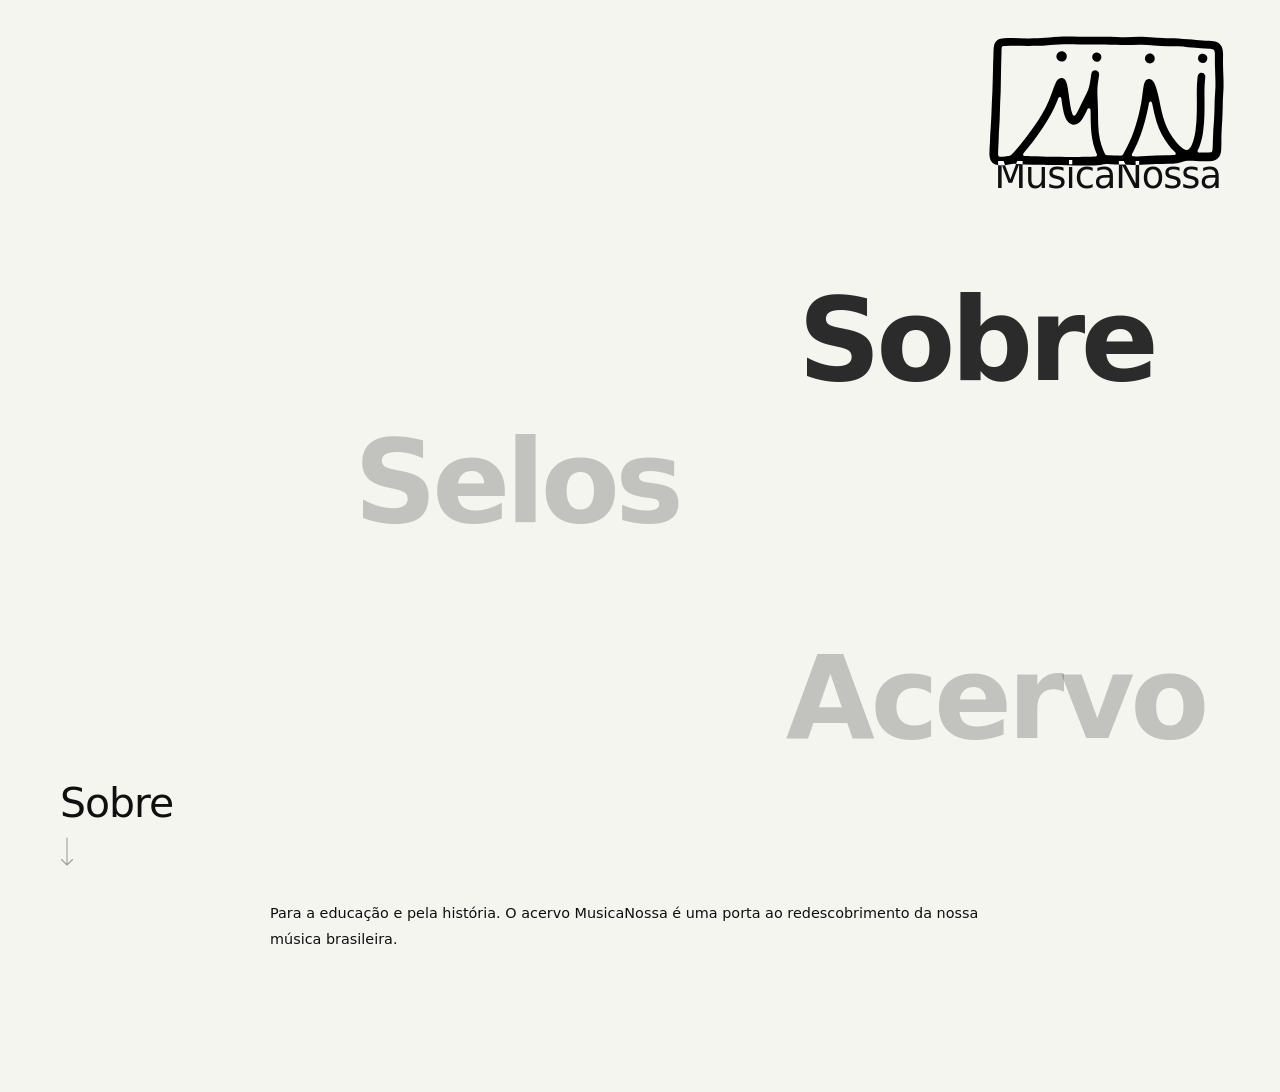
==== commit c8482caf: "portfolio.html: style v98" ====
--- a/portfolio.html
+++ b/portfolio.html
@@ -27,7 +27,7 @@
   <link rel="preconnect" href="https://fonts.googleapis.com">
   <link rel="preconnect" href="https://fonts.gstatic.com" crossorigin>
   <link href="https://fonts.googleapis.com/css2?family=Inter:wght@300;400;500;600;700&display=swap" rel="stylesheet">
-  <link rel="stylesheet" href="css/style.css?v=97" />
+  <link rel="stylesheet" href="css/style.css?v=98" />
 </head>
 <body>
   <a class="skip-link" href="#main-content">Skip to main content</a>
--- a/css/style.css
+++ b/css/style.css
@@ -35,7 +35,7 @@
 /* ── SITE BRAND (fixed, every page) ───────────── */
 
 .site-brand {
-  position: fixed; top: 28px; right: 40px; z-index: 250;
+  position: fixed; top: 20px; right: 40px; z-index: 250;
   background: none; border: none; padding: 0;
   font: inherit;
   font-size: clamp(1.6rem, 3.2vw, 2.8rem);
@@ -53,9 +53,9 @@
 .site-brand .brand-text {
   /* Edge to edge: the "M" starts on the centre of the frame's left stroke (x 90.1 of the 1000-wide viewBox), the last "a"
      ends on the centre of the right stroke (x 920.5); the name's ink runs 0.0805em-6.1431em of its box.
-     Height: the tops of the lowercase letters sit 14 units inside the bottom line's outer edge (y 524.7 of 607),
-     mirroring how the letters used to sit on the top line. left/top are in the name's own em. */
-  position: absolute; left: 0.573em; top: 3.49em;
+     Height: the name hangs just below the logo's bottom line; the tops of the capitals sit at y 538 of 607 (the line's
+     underside above the M and N is at 538-545), so they only graze it. left/top are in the name's own em. */
+  position: absolute; left: 0.573em; top: 3.768em;
   font-size: 0.897em; line-height: 1; white-space: nowrap;
 }
 .site-brand .brand-word { z-index: 0; color: var(--text); }
@@ -555,7 +555,7 @@
 /* ── RESPONSIVE ───────────────────────────────── */
 
 @media (max-width: 680px) {
-  .site-brand { top: 20px; right: 20px; font-size: 1.35rem; }
+  .site-brand { top: 14px; right: 20px; font-size: 1.35rem; }
   .nav-pulldown { top: 16px; left: 16px; }
   .photo-tabs { top: calc(20px + 3.949 * 1.35rem + 12px); max-width: calc(100vw - 32px); gap: 4px 20px; } /* just below the logo */
   .af-link { font-size: 0.8rem; }
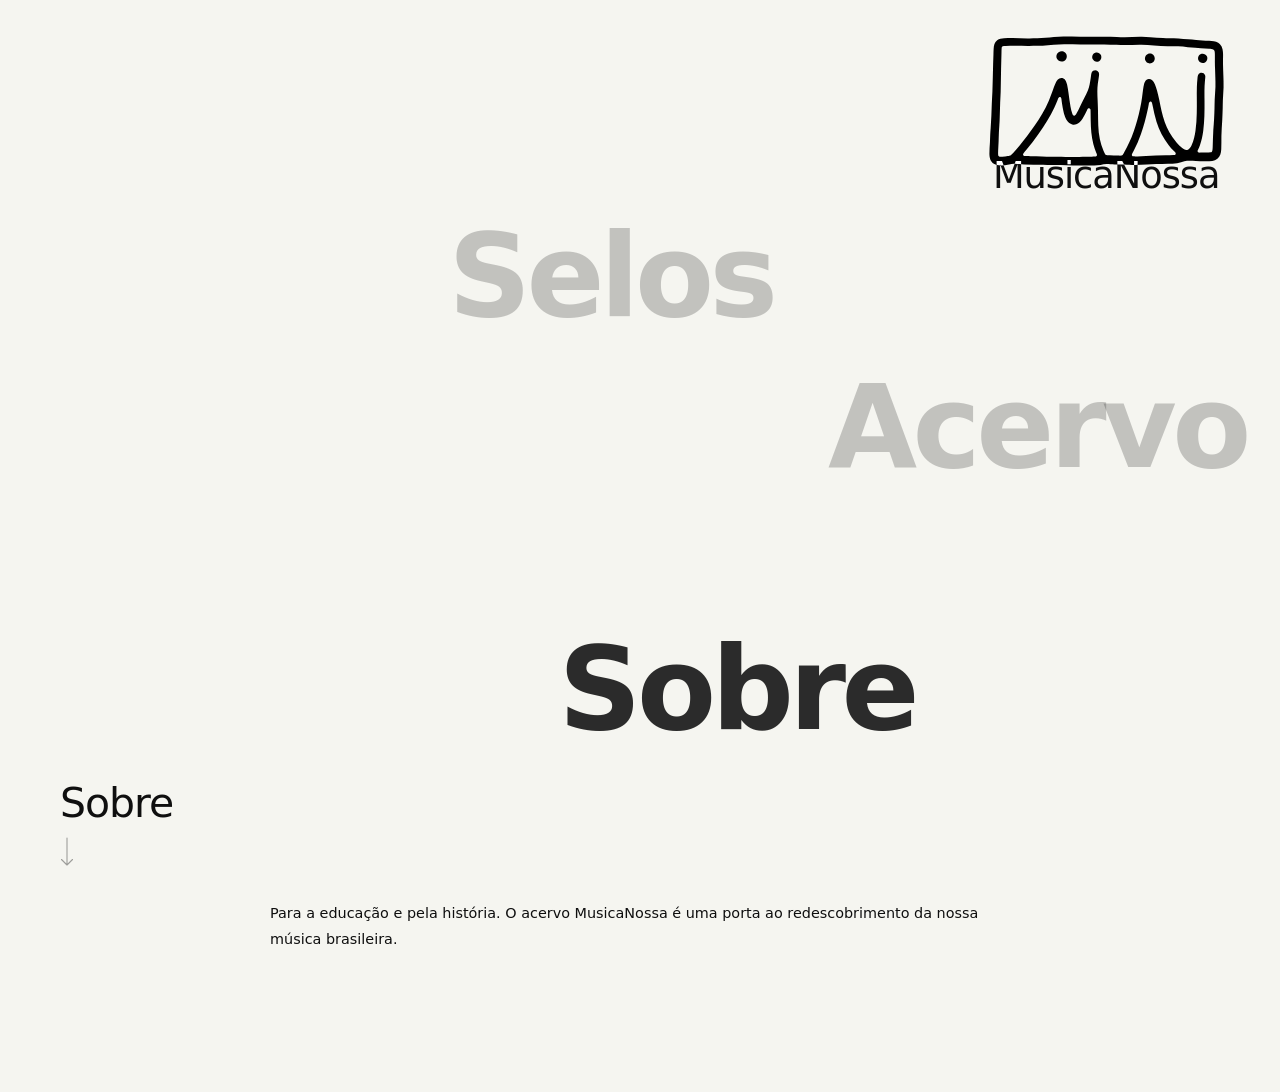
==== commit 47eb2a79: "portfolio.html: style v99" ====
--- a/portfolio.html
+++ b/portfolio.html
@@ -27,7 +27,7 @@
   <link rel="preconnect" href="https://fonts.googleapis.com">
   <link rel="preconnect" href="https://fonts.gstatic.com" crossorigin>
   <link href="https://fonts.googleapis.com/css2?family=Inter:wght@300;400;500;600;700&display=swap" rel="stylesheet">
-  <link rel="stylesheet" href="css/style.css?v=98" />
+  <link rel="stylesheet" href="css/style.css?v=99" />
 </head>
 <body>
   <a class="skip-link" href="#main-content">Skip to main content</a>
--- a/css/style.css
+++ b/css/style.css
@@ -51,11 +51,11 @@
 .site-brand .brand-logo, .site-brand .brand-neg { position: absolute; inset: 0; pointer-events: none; }
 .site-brand .brand-logo { z-index: 1; width: 100%; height: 100%; }
 .site-brand .brand-text {
-  /* Edge to edge: the "M" starts on the centre of the frame's left stroke (x 90.1 of the 1000-wide viewBox), the last "a"
-     ends on the centre of the right stroke (x 920.5); the name's ink runs 0.0805em-6.1431em of its box.
+  /* Centred on the logo: the logo's ink spans x 61-939 of the 1000-wide viewBox (centre 500); the name's ink
+     (0.0805em-6.1431em of its box, 831 units wide) spans x 84.3-915.7.
      Height: the name hangs just below the logo's bottom line; the tops of the capitals sit at y 538 of 607 (the line's
      underside above the M and N is at 538-545), so they only graze it. left/top are in the name's own em. */
-  position: absolute; left: 0.573em; top: 3.768em;
+  position: absolute; left: 0.532em; top: 3.768em;
   font-size: 0.897em; line-height: 1; white-space: nowrap;
 }
 .site-brand .brand-word { z-index: 0; color: var(--text); }
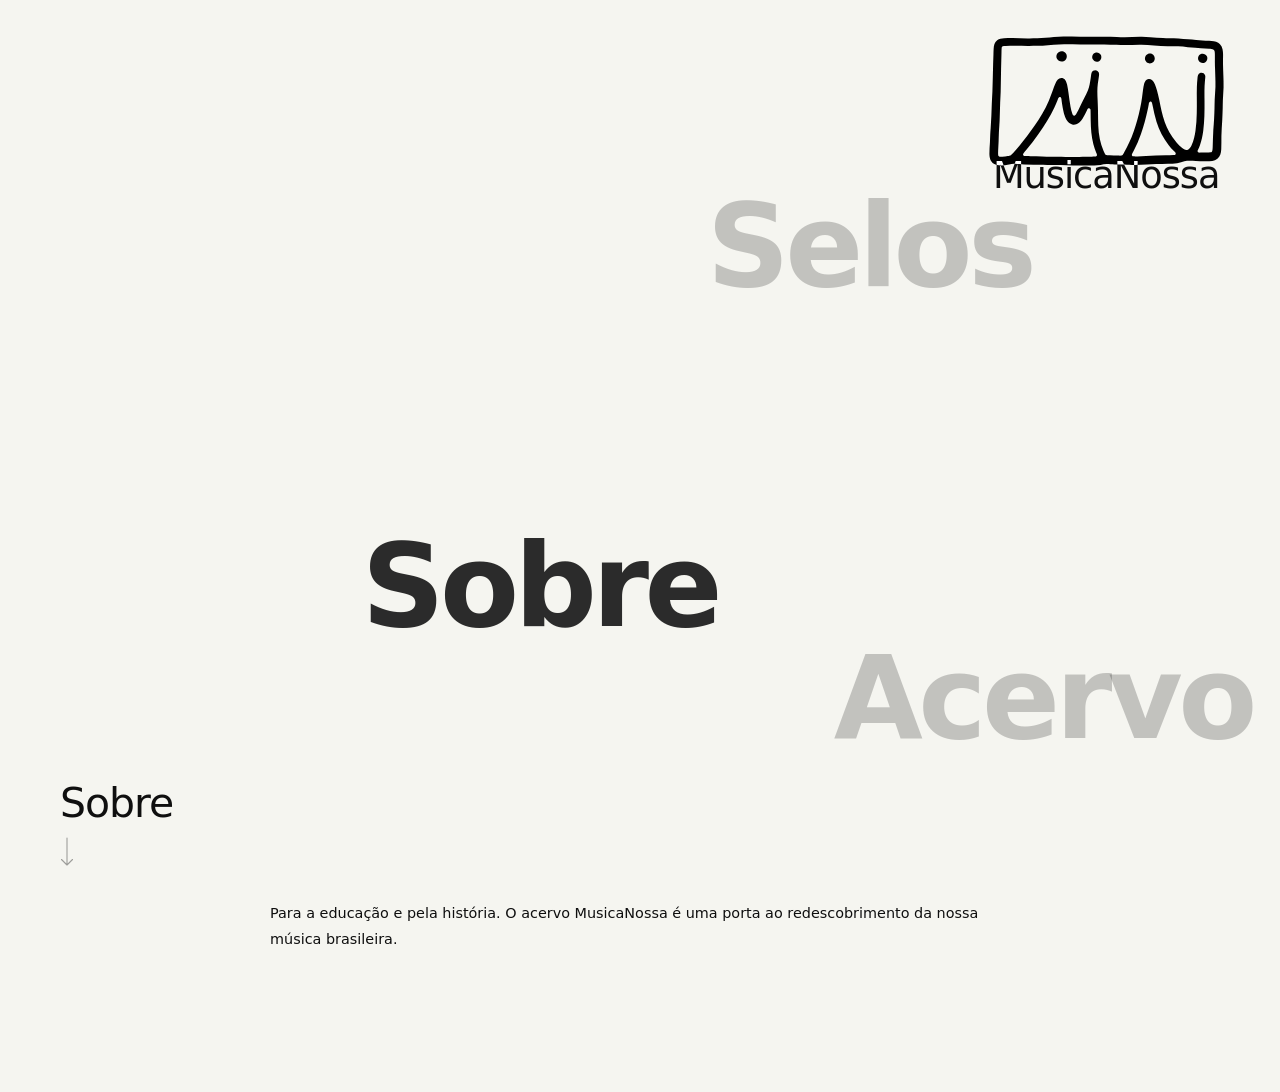
==== commit 5c38a03c: "portfolio.html: style v100" ====
--- a/portfolio.html
+++ b/portfolio.html
@@ -27,7 +27,7 @@
   <link rel="preconnect" href="https://fonts.googleapis.com">
   <link rel="preconnect" href="https://fonts.gstatic.com" crossorigin>
   <link href="https://fonts.googleapis.com/css2?family=Inter:wght@300;400;500;600;700&display=swap" rel="stylesheet">
-  <link rel="stylesheet" href="css/style.css?v=99" />
+  <link rel="stylesheet" href="css/style.css?v=100" />
 </head>
 <body>
   <a class="skip-link" href="#main-content">Skip to main content</a>
--- a/css/style.css
+++ b/css/style.css
@@ -394,16 +394,16 @@
 
 .float-img img {
   width: 100%; height: 100%; object-fit: cover; display: block;
-  filter: grayscale(100%); transition: filter 0.4s;
-}
-.float-img:hover img { filter: grayscale(0%); }
+  filter: saturate(50%); transition: filter 0.4s;   /* half colour until hovered or enlarged */
+}
+.float-img:hover img { filter: saturate(100%); }
 
 .float-img.enlarged {
   position: fixed; z-index: 170;
   box-shadow: 0 12px 60px rgba(0,0,0,0.4);
   border-radius: 6px; transform: none !important; will-change: auto;
 }
-.float-img.enlarged img { filter: grayscale(0%); }
+.float-img.enlarged img { filter: saturate(100%); }
 
 .photo-float-container.has-enlarged .float-img:not(.enlarged) {
   opacity: 0.2; pointer-events: none; will-change: auto;
